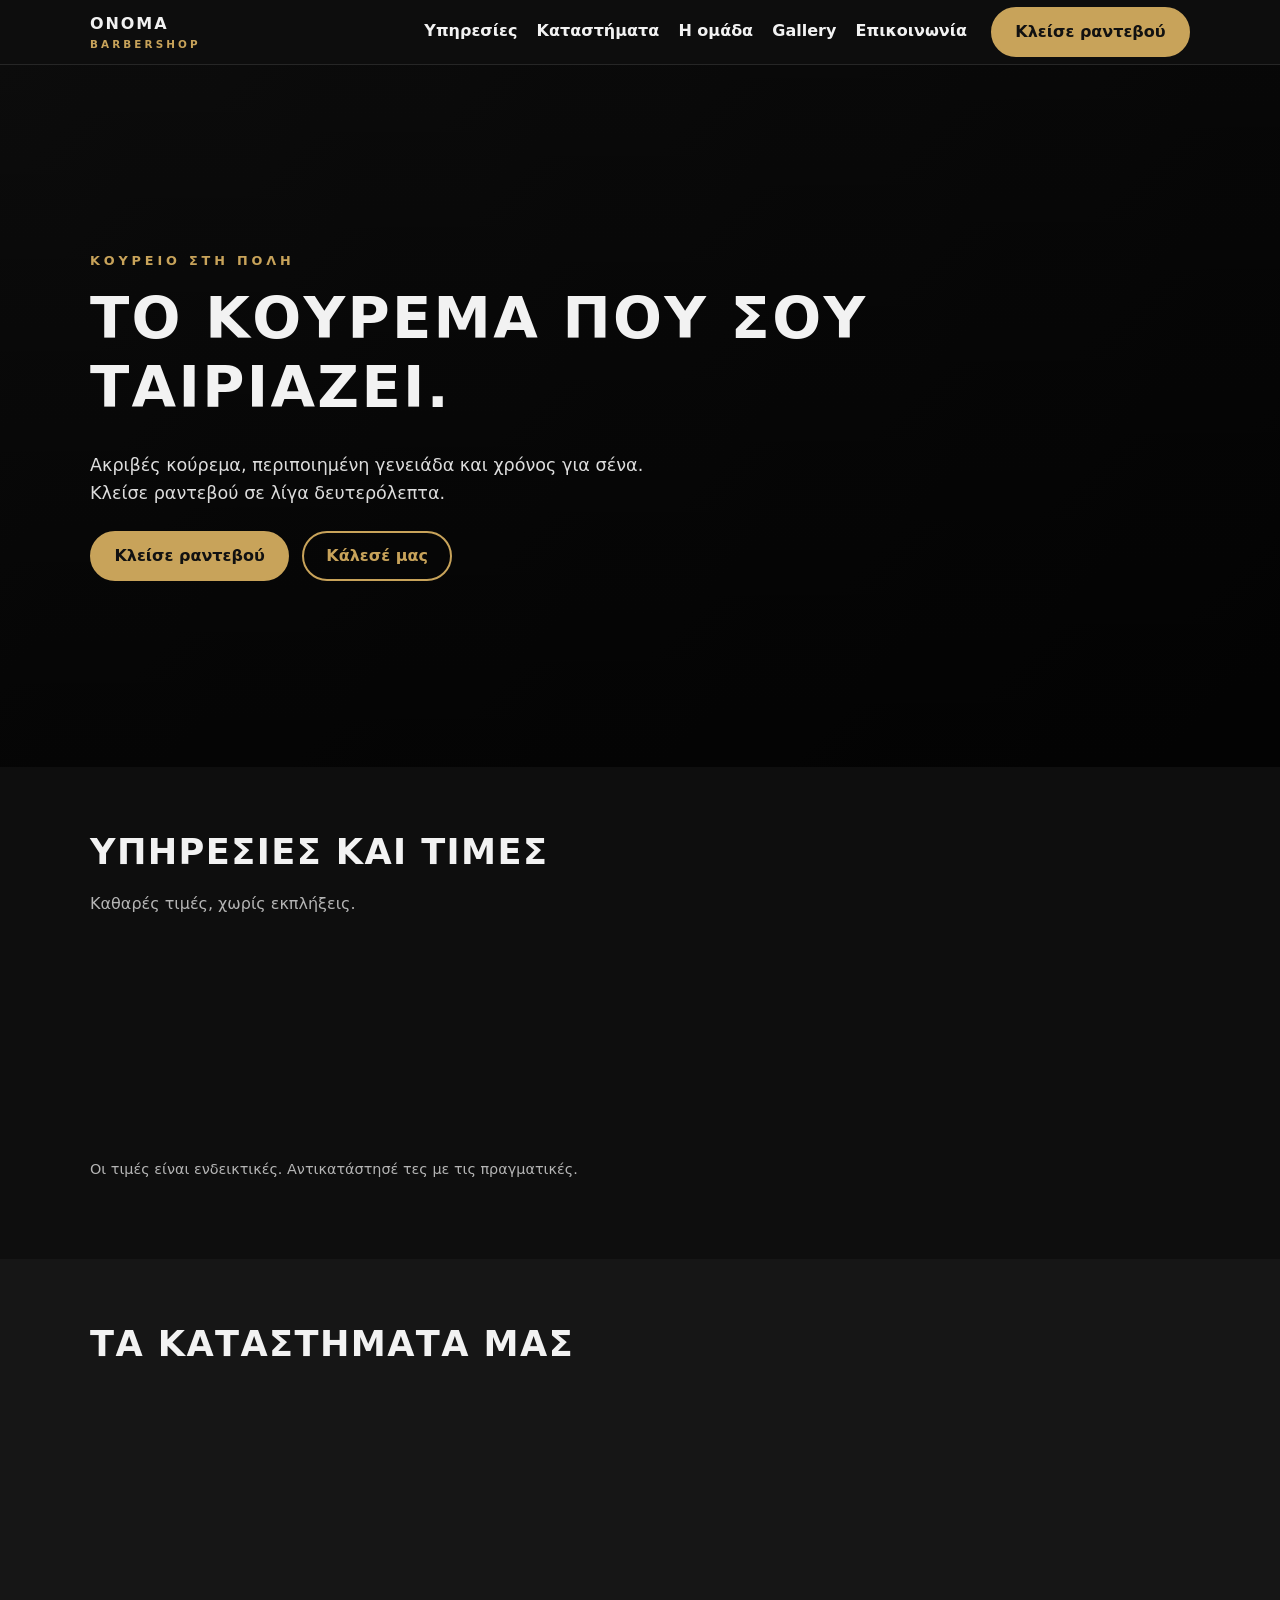
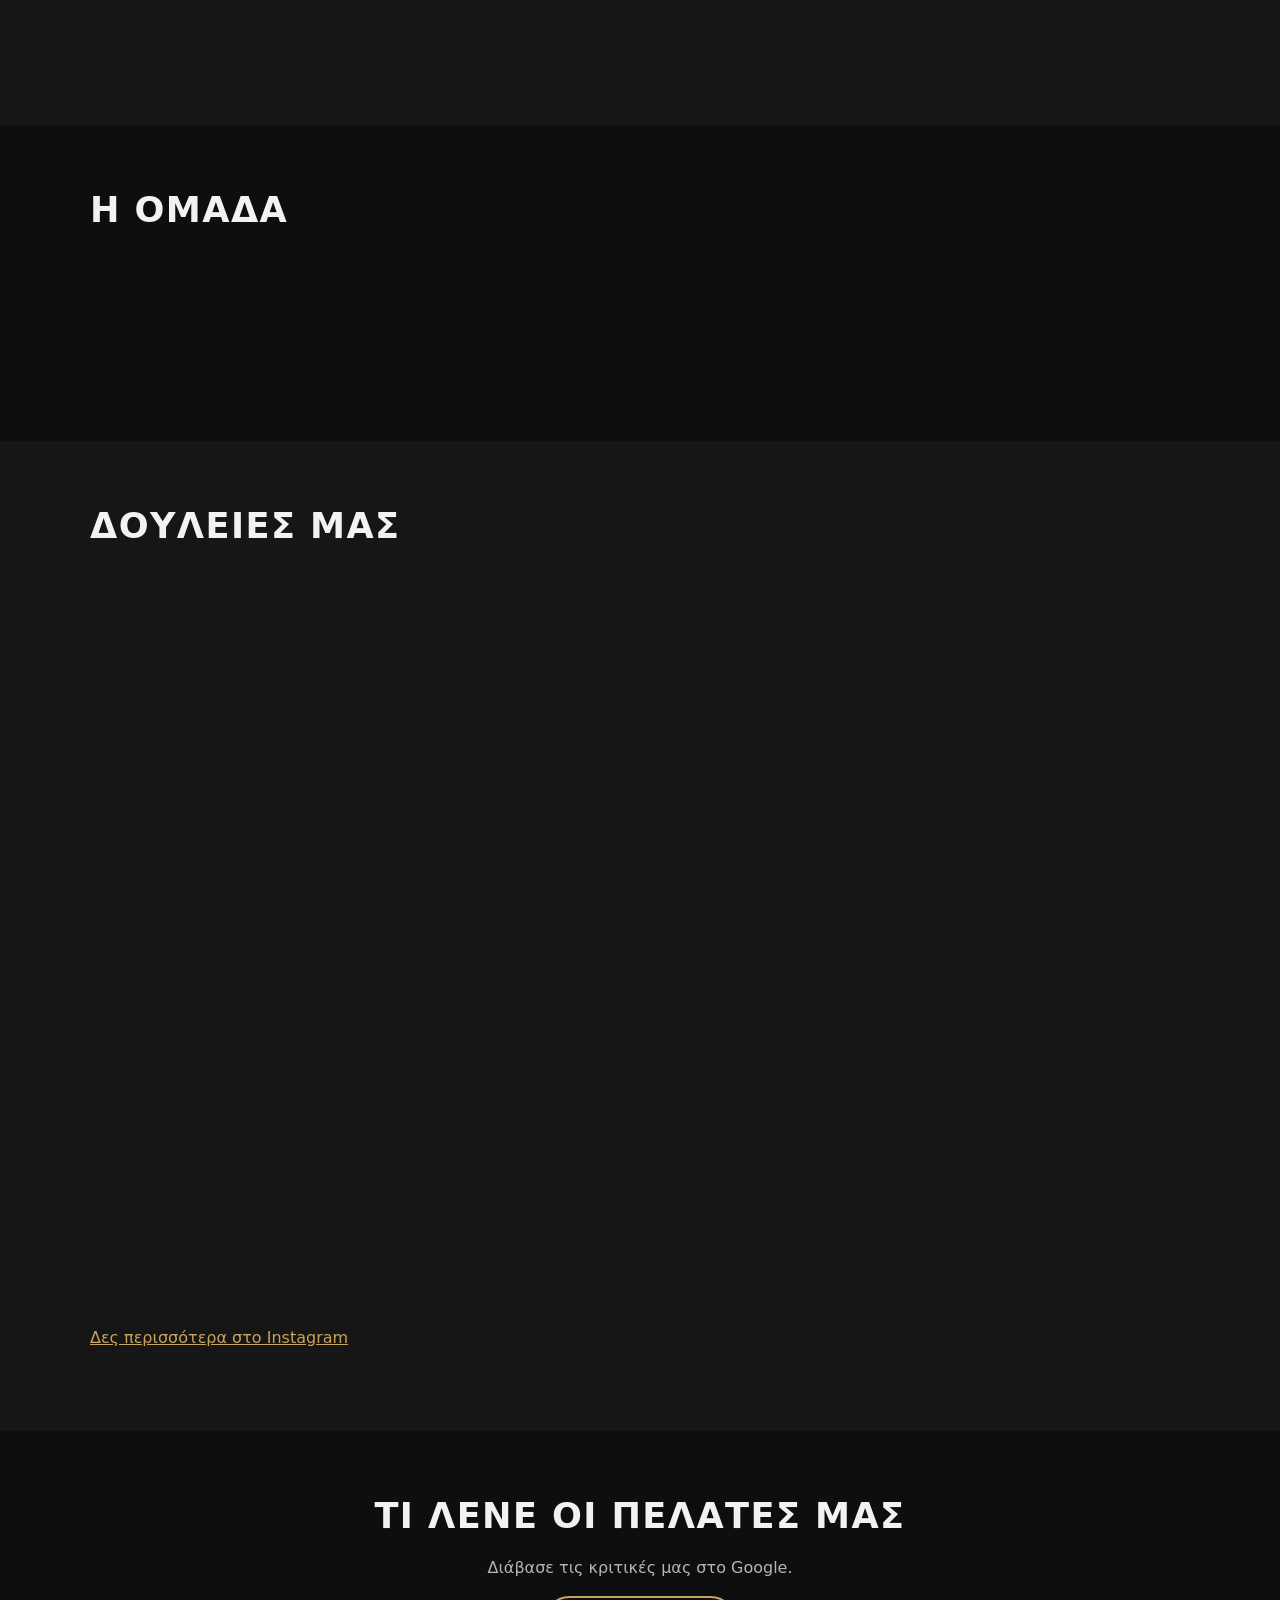
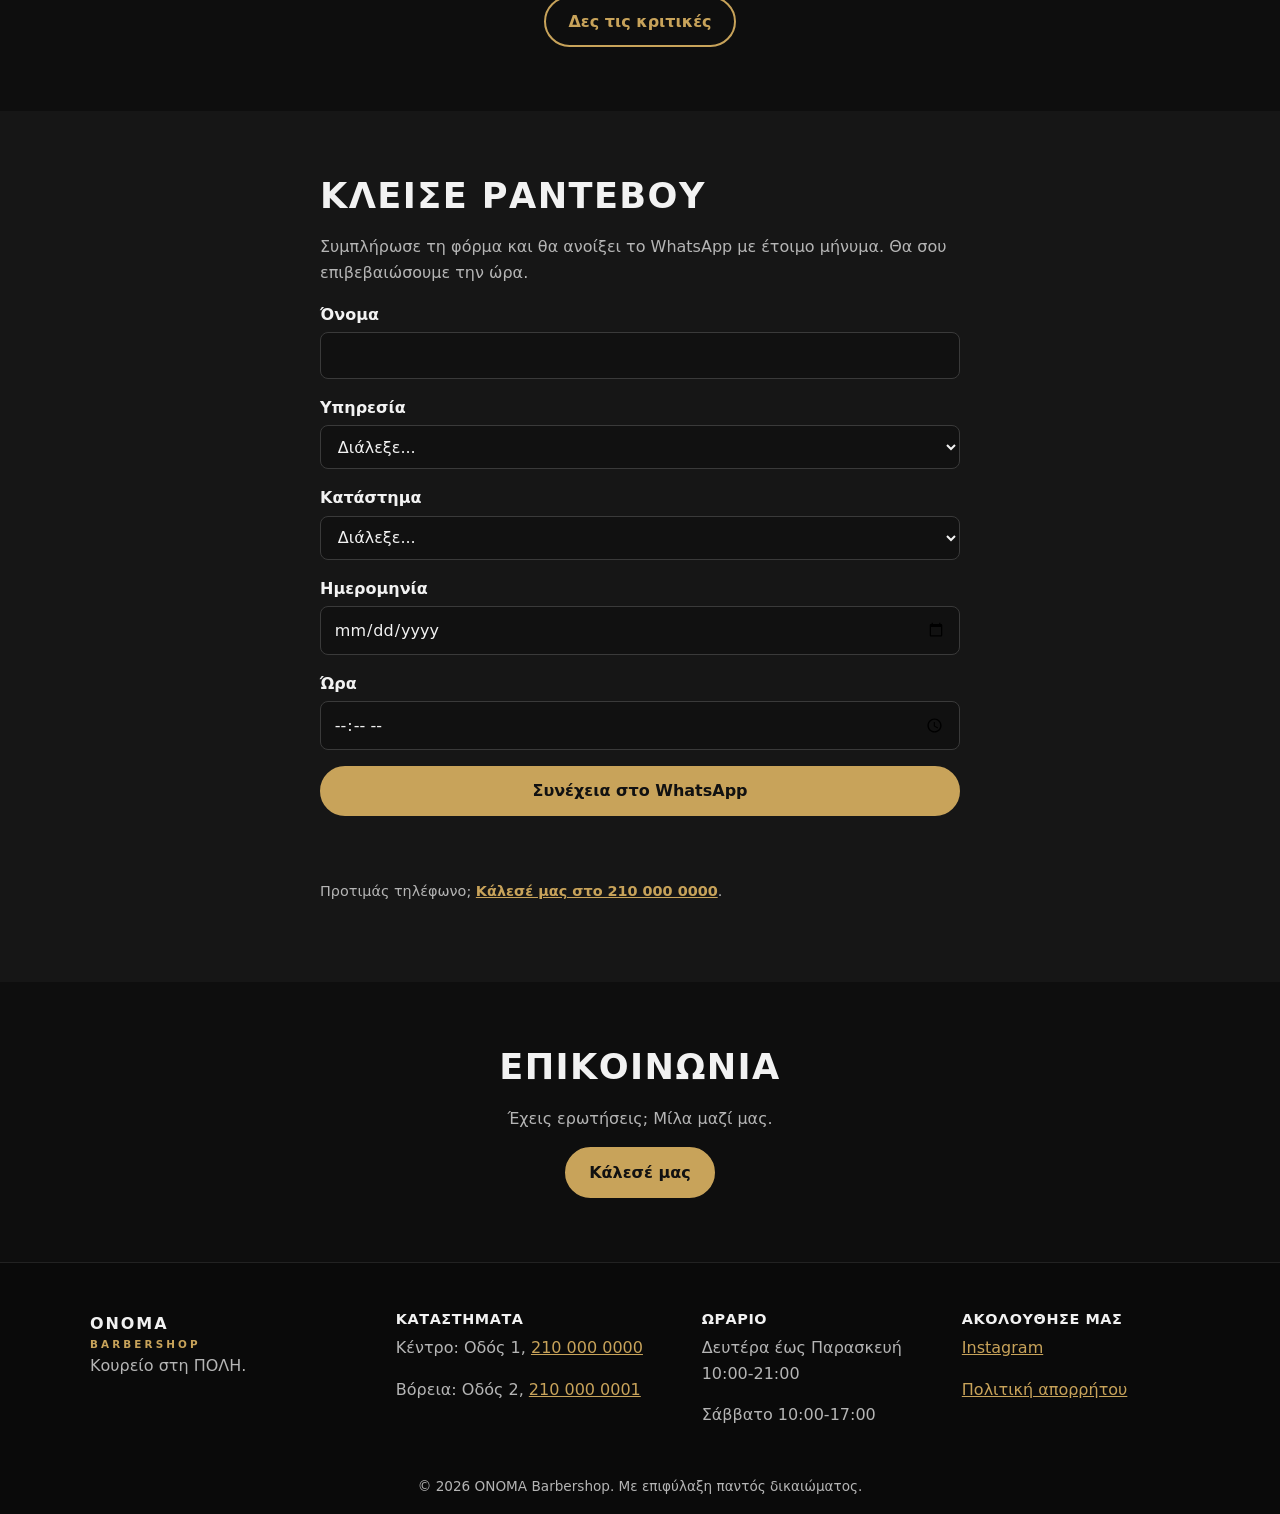
==== index.html @ 5c9c3635 "First commit" ====
<!doctype html>
<html lang="el">
<head>
  <meta charset="utf-8">
  <meta name="viewport" content="width=device-width, initial-scale=1">
  <title>ΟΝΟΜΑ Barbershop | Κουρείο στη ΠΟΛΗ</title>
  <meta name="description" content="Κουρείο στη ΠΟΛΗ: ανδρικό κούρεμα, περιποίηση γενειάδας και πακέτα. Κλείσε ραντεβού online ή τηλεφωνικά.">
  <link rel="canonical" href="https://www.example.gr/">
  <link rel="icon" type="image/svg+xml" href="favicon.svg">

  <!-- Open Graph: αλλάζεις τίτλο, περιγραφή και εικόνα (images/share.jpg, 1200x630) -->
  <meta property="og:type" content="website">
  <meta property="og:title" content="ΟΝΟΜΑ Barbershop | Κουρείο στη ΠΟΛΗ">
  <meta property="og:description" content="Ανδρικό κούρεμα, περιποίηση γενειάδας και πακέτα. Κλείσε ραντεβού.">
  <meta property="og:image" content="https://www.example.gr/images/share.jpg">
  <meta property="og:url" content="https://www.example.gr/">
  <meta name="twitter:card" content="summary_large_image">

  <!-- Content Security Policy: ο browser φορτώνει κώδικα μόνο από το ίδιο το site -->
  <meta http-equiv="Content-Security-Policy" content="default-src 'self'; img-src 'self' data:; style-src 'self'; script-src 'self'; object-src 'none'; base-uri 'self'; form-action 'self'">

  <link rel="stylesheet" href="styles.css">

  <!-- Structured data: ένα μπλοκ ανά κατάστημα. Άλλαξε τα στοιχεία ώστε να ταιριάζουν ΑΚΡΙΒΩΣ με τη σελίδα. -->
  <script type="application/ld+json">
  {
    "@context": "https://schema.org",
    "@graph": [
      {
        "@type": "HairSalon",
        "name": "ΟΝΟΜΑ Barbershop - Κέντρο",
        "url": "https://www.example.gr/",
        "image": "https://www.example.gr/images/share.jpg",
        "telephone": "+302100000000",
        "address": {
          "@type": "PostalAddress",
          "streetAddress": "Οδός 1",
          "addressLocality": "ΠΟΛΗ",
          "postalCode": "00000",
          "addressCountry": "GR"
        },
        "openingHours": ["Mo-Fr 10:00-21:00", "Sa 10:00-17:00"],
        "sameAs": ["https://www.instagram.com/ONOMA"]
      },
      {
        "@type": "HairSalon",
        "name": "ΟΝΟΜΑ Barbershop - Βόρεια",
        "url": "https://www.example.gr/",
        "image": "https://www.example.gr/images/share.jpg",
        "telephone": "+302100000001",
        "address": {
          "@type": "PostalAddress",
          "streetAddress": "Οδός 2",
          "addressLocality": "ΠΟΛΗ",
          "postalCode": "00000",
          "addressCountry": "GR"
        },
        "openingHours": ["Mo-Fr 10:00-21:00", "Sa 10:00-17:00"],
        "sameAs": ["https://www.instagram.com/ONOMA"]
      }
    ]
  }
  </script>
</head>
<body>
  <a class="skip-link" href="#main">Μετάβαση στο περιεχόμενο</a>

  <header class="site-header">
    <div class="container header-inner">
      <a class="logo" href="#top" aria-label="ΟΝΟΜΑ Barbershop, αρχική">ΟΝΟΜΑ<span>Barbershop</span></a>

      <button class="menu-toggle" type="button" aria-expanded="false" aria-controls="site-nav" aria-label="Μενού">
        <span class="menu-bars" aria-hidden="true"></span>
      </button>

      <nav id="site-nav" class="site-nav" aria-label="Κύριο μενού">
        <ul>
          <li><a href="#services">Υπηρεσίες</a></li>
          <li><a href="#locations">Καταστήματα</a></li>
          <li><a href="#crew">Η ομάδα</a></li>
          <li><a href="#gallery">Gallery</a></li>
          <li><a href="#contact">Επικοινωνία</a></li>
        </ul>
        <a class="btn btn-primary nav-cta" href="#booking">Κλείσε ραντεβού</a>
      </nav>
    </div>
  </header>

  <main id="main">
    <!-- 1. HERO -->
    <section id="top" class="hero">
      <div class="container hero-content">
        <p class="eyebrow">Κουρείο στη ΠΟΛΗ</p>
        <h1>Το κούρεμα που σου ταιριάζει.</h1>
        <p class="hero-text">Ακριβές κούρεμα, περιποιημένη γενειάδα και χρόνος για σένα. Κλείσε ραντεβού σε λίγα δευτερόλεπτα.</p>
        <div class="hero-actions">
          <a class="btn btn-primary" href="#booking">Κλείσε ραντεβού</a>
          <a class="btn btn-ghost" href="tel:+302100000000">Κάλεσέ μας</a>
        </div>
      </div>
    </section>

    <!-- 2. ΥΠΗΡΕΣΙΕΣ ΚΑΙ ΤΙΜΕΣ -->
    <section id="services" class="section">
      <div class="container">
        <h2>Υπηρεσίες και τιμές</h2>
        <p class="section-lead">Καθαρές τιμές, χωρίς εκπλήξεις.</p>
        <div class="grid grid-3">
          <article class="card reveal">
            <h3>Ανδρικό κούρεμα</h3>
            <p>Προσωπικό κούρεμα με πλύσιμο και styling.</p>
            <p class="price">12€ <span>30 λεπτά</span></p>
          </article>
          <article class="card reveal">
            <h3>Γενειάδα</h3>
            <p>Σχήμα, περίγραμμα και περιποίηση με ζεστή πετσέτα.</p>
            <p class="price">8€ <span>20 λεπτά</span></p>
          </article>
          <article class="card card-featured reveal">
            <h3>Κούρεμα και γενειάδα</h3>
            <p>Το πλήρες πακέτο σε ένα ραντεβού.</p>
            <p class="price">18€ <span>45 λεπτά</span></p>
          </article>
        </div>
        <p class="note">Οι τιμές είναι ενδεικτικές. Αντικατάστησέ τες με τις πραγματικές.</p>
      </div>
    </section>

    <!-- 3. ΚΑΤΑΣΤΗΜΑΤΑ -->
    <section id="locations" class="section section-alt">
      <div class="container">
        <h2>Τα καταστήματά μας</h2>
        <div class="grid grid-2">
          <article class="card reveal">
            <h3>Κέντρο</h3>
            <p>Οδός 1, ΠΟΛΗ, 00000</p>
            <p>Δευτέρα έως Παρασκευή 10:00-21:00<br>Σάββατο 10:00-17:00</p>
            <p><a class="link-strong" href="tel:+302100000000">210 000 0000</a></p>
            <p><a href="https://maps.google.com/?q=Οδός+1+ΠΟΛΗ" target="_blank" rel="noopener noreferrer">Άνοιγμα στον χάρτη</a></p>
          </article>
          <article class="card reveal">
            <h3>Βόρεια</h3>
            <p>Οδός 2, ΠΟΛΗ, 00000</p>
            <p>Δευτέρα έως Παρασκευή 10:00-21:00<br>Σάββατο 10:00-17:00</p>
            <p><a class="link-strong" href="tel:+302100000001">210 000 0001</a></p>
            <p><a href="https://maps.google.com/?q=Οδός+2+ΠΟΛΗ" target="_blank" rel="noopener noreferrer">Άνοιγμα στον χάρτη</a></p>
          </article>
        </div>
      </div>
    </section>

    <!-- 4. ΟΜΑΔΑ -->
    <section id="crew" class="section">
      <div class="container">
        <h2>Η ομάδα</h2>
        <div class="grid grid-3">
          <article class="card reveal"><h3>Όνομα 1</h3><p>Κούρεμα και fade.</p></article>
          <article class="card reveal"><h3>Όνομα 2</h3><p>Γενειάδα και περιποίηση.</p></article>
          <article class="card reveal"><h3>Όνομα 3</h3><p>Κλασικά κουρέματα.</p></article>
        </div>
      </div>
    </section>

    <!-- 5. GALLERY: αντικατάστησε τα κουτιά με <img src="images/work-1.jpg" alt="Περιγραφή" width="600" height="600" loading="lazy"> -->
    <section id="gallery" class="section section-alt">
      <div class="container">
        <h2>Δουλειές μας</h2>
        <div class="gallery">
          <div class="gallery-item reveal" role="img" aria-label="Φωτογραφία δουλειάς 1"></div>
          <div class="gallery-item reveal" role="img" aria-label="Φωτογραφία δουλειάς 2"></div>
          <div class="gallery-item reveal" role="img" aria-label="Φωτογραφία δουλειάς 3"></div>
          <div class="gallery-item reveal" role="img" aria-label="Φωτογραφία δουλειάς 4"></div>
          <div class="gallery-item reveal" role="img" aria-label="Φωτογραφία δουλειάς 5"></div>
          <div class="gallery-item reveal" role="img" aria-label="Φωτογραφία δουλειάς 6"></div>
        </div>
        <p class="section-lead">
          <a href="https://www.instagram.com/ONOMA" target="_blank" rel="noopener noreferrer">Δες περισσότερα στο Instagram</a>
        </p>
      </div>
    </section>

    <!-- 6. ΚΡΙΤΙΚΕΣ -->
    <section class="section">
      <div class="container center">
        <h2>Τι λένε οι πελάτες μας</h2>
        <p class="section-lead">Διάβασε τις κριτικές μας στο Google.</p>
        <a class="btn btn-ghost" href="https://g.page/ONOMA/review" target="_blank" rel="noopener noreferrer">Δες τις κριτικές</a>
      </div>
    </section>

    <!-- 7. ΚΡΑΤΗΣΗ -->
    <section id="booking" class="section section-alt">
      <div class="container narrow">
        <h2>Κλείσε ραντεβού</h2>
        <p class="section-lead">Συμπλήρωσε τη φόρμα και θα ανοίξει το WhatsApp με έτοιμο μήνυμα. Θα σου επιβεβαιώσουμε την ώρα.</p>

        <form id="booking-form" novalidate>
          <label for="name">Όνομα</label>
          <input id="name" name="name" type="text" maxlength="60" autocomplete="name" required>

          <label for="service">Υπηρεσία</label>
          <select id="service" name="service" required>
            <option value="">Διάλεξε...</option>
            <option>Ανδρικό κούρεμα</option>
            <option>Γενειάδα</option>
            <option>Κούρεμα και γενειάδα</option>
          </select>

          <label for="shop">Κατάστημα</label>
          <select id="shop" name="shop" required>
            <option value="">Διάλεξε...</option>
            <option>Κέντρο</option>
            <option>Βόρεια</option>
          </select>

          <label for="date">Ημερομηνία</label>
          <input id="date" name="date" type="date" required>

          <label for="time">Ώρα</label>
          <input id="time" name="time" type="time" required>

          <button class="btn btn-primary btn-block" type="submit">Συνέχεια στο WhatsApp</button>
          <p id="form-message" class="form-message" role="status" aria-live="polite"></p>
        </form>

        <p class="note">Προτιμάς τηλέφωνο; <a class="link-strong" href="tel:+302100000000">Κάλεσέ μας στο 210 000 0000</a>.</p>
      </div>
    </section>

    <!-- 8. ΕΠΙΚΟΙΝΩΝΙΑ -->
    <section id="contact" class="section">
      <div class="container center">
        <h2>Επικοινωνία</h2>
        <p class="section-lead">Έχεις ερωτήσεις; Μίλα μαζί μας.</p>
        <a class="btn btn-primary" href="tel:+302100000000">Κάλεσέ μας</a>
      </div>
    </section>
  </main>

  <footer class="site-footer">
    <div class="container footer-grid">
      <div>
        <p class="logo">ΟΝΟΜΑ<span>Barbershop</span></p>
        <p>Κουρείο στη ΠΟΛΗ.</p>
      </div>
      <div>
        <h3>Καταστήματα</h3>
        <p>Κέντρο: Οδός 1, <a href="tel:+302100000000">210 000 0000</a></p>
        <p>Βόρεια: Οδός 2, <a href="tel:+302100000001">210 000 0001</a></p>
      </div>
      <div>
        <h3>Ωράριο</h3>
        <p>Δευτέρα έως Παρασκευή 10:00-21:00</p>
        <p>Σάββατο 10:00-17:00</p>
      </div>
      <div>
        <h3>Ακολούθησέ μας</h3>
        <p><a href="https://www.instagram.com/ONOMA" target="_blank" rel="noopener noreferrer">Instagram</a></p>
        <p><a href="privacy.html">Πολιτική απορρήτου</a></p>
      </div>
    </div>
    <p class="copyright">© <span id="year">2025</span> ΟΝΟΜΑ Barbershop. Με επιφύλαξη παντός δικαιώματος.</p>
  </footer>

  <!-- Μπάρα κλήσης και κράτησης για κινητό -->
  <div class="mobile-cta" aria-label="Γρήγορες ενέργειες">
    <a class="btn btn-ghost" href="tel:+302100000000">Κλήση</a>
    <a class="btn btn-primary" href="#booking">Ραντεβού</a>
  </div>

  <script src="script.js" defer></script>
</body>
</html>
---- styles.css ----
/* ===== Μεταβλητές: άλλαξε εδώ χρώματα και γραμματοσειρές ===== */
:root {
  --bg: #0e0e0e;
  --bg-alt: #161616;
  --card: #1c1c1c;
  --text: #f2f2f2;
  --muted: #b5b5b5;
  --accent: #c8a35a;
  --accent-dark: #a8873f;
  --radius: 12px;
  --font: system-ui, -apple-system, "Segoe UI", Roboto, Arial, sans-serif;
}

/* ===== Βασικά ===== */
*, *::before, *::after { box-sizing: border-box; }
html { scroll-behavior: smooth; scroll-padding-top: 76px; }
body {
  margin: 0;
  background: var(--bg);
  color: var(--text);
  font-family: var(--font);
  line-height: 1.6;
  padding-bottom: 72px; /* χώρος για τη μπάρα κινητού */
}
img { max-width: 100%; height: auto; }
a { color: var(--accent); }
a:hover { color: #e3c07a; }
h1, h2, h3 { line-height: 1.2; margin: 0 0 .5em; text-transform: uppercase; letter-spacing: .04em; }
h1 { font-size: clamp(2rem, 7vw, 3.6rem); }
h2 { font-size: clamp(1.5rem, 4.5vw, 2.2rem); }
h3 { font-size: 1.1rem; }
p { margin: 0 0 1em; }

:focus-visible { outline: 3px solid var(--accent); outline-offset: 3px; }

.container { width: min(1100px, 92%); margin-inline: auto; }
.narrow { width: min(640px, 92%); margin-inline: auto; }
.center { text-align: center; }

.skip-link {
  position: absolute; left: -999px; top: 0;
  background: var(--accent); color: #000; padding: .75rem 1rem; z-index: 100;
}
.skip-link:focus { left: 0; }

/* ===== Κουμπιά (ελάχιστο ύψος 44px για αφή) ===== */
.btn {
  display: inline-flex; align-items: center; justify-content: center;
  min-height: 44px; padding: .65rem 1.4rem;
  border-radius: 999px; border: 2px solid var(--accent);
  font: inherit; font-weight: 700; text-decoration: none; cursor: pointer;
  transition: transform .2s ease, background-color .2s ease;
}
.btn:hover { transform: translateY(-2px); }
.btn-primary { background: var(--accent); color: #111; }
.btn-primary:hover { background: #e3c07a; color: #111; }
.btn-ghost { background: transparent; color: var(--accent); }
.btn-ghost:hover { background: rgba(200, 163, 90, .12); color: var(--accent); }
.btn-block { width: 100%; margin-top: 1rem; }

/* ===== Header ===== */
.site-header {
  position: sticky; top: 0; z-index: 50;
  background: rgba(14, 14, 14, .95);
  border-bottom: 1px solid #262626;
}
.header-inner { display: flex; align-items: center; justify-content: space-between; min-height: 64px; }
.logo { font-weight: 800; letter-spacing: .12em; text-decoration: none; color: var(--text); text-transform: uppercase; margin: 0; }
.logo span { display: block; font-size: .65rem; letter-spacing: .3em; color: var(--accent); }

.menu-toggle {
  width: 44px; height: 44px; background: none; border: 0; cursor: pointer;
  display: grid; place-items: center;
}
.menu-bars, .menu-bars::before, .menu-bars::after {
  display: block; width: 24px; height: 2px; background: var(--text); content: "";
  transition: transform .2s ease, opacity .2s ease;
}
.menu-bars { position: relative; }
.menu-bars::before { position: absolute; top: -7px; }
.menu-bars::after { position: absolute; top: 7px; }
.menu-toggle[aria-expanded="true"] .menu-bars { background: transparent; }
.menu-toggle[aria-expanded="true"] .menu-bars::before { transform: translateY(7px) rotate(45deg); }
.menu-toggle[aria-expanded="true"] .menu-bars::after { transform: translateY(-7px) rotate(-45deg); }

.site-nav {
  display: none;
  position: absolute; left: 0; right: 0; top: 100%;
  background: var(--bg); border-bottom: 1px solid #262626;
  padding: 1rem 4%;
}
.site-nav.open { display: block; }
.site-nav ul { list-style: none; margin: 0 0 1rem; padding: 0; }
.site-nav li a {
  display: block; padding: .8rem 0; min-height: 44px;
  color: var(--text); text-decoration: none; font-weight: 600;
}
.site-nav li a:hover { color: var(--accent); }
.nav-cta { width: 100%; }

/* ===== Hero ===== */
.hero {
  min-height: 78vh;
  display: flex; align-items: center;
  /* Βάλε τη φωτογραφία σου στο images/hero.jpg. Αν λείπει, φαίνεται μόνο η διαβάθμιση. */
  background:
    linear-gradient(rgba(0, 0, 0, .55), rgba(0, 0, 0, .75)),
    url("images/hero.jpg") center / cover no-repeat,
    linear-gradient(135deg, #1a1a1a, #0a0a0a);
}
.hero-content { padding: 4rem 0; }
.eyebrow { color: var(--accent); text-transform: uppercase; letter-spacing: .3em; font-size: .8rem; font-weight: 700; }
.hero-text { max-width: 36rem; color: #ddd; font-size: 1.1rem; }
.hero-actions { display: flex; flex-wrap: wrap; gap: .8rem; margin-top: 1.5rem; }

/* ===== Ενότητες ===== */
.section { padding: 4rem 0; }
.section-alt { background: var(--bg-alt); }
.section-lead { color: var(--muted); max-width: 40rem; }
.center .section-lead { margin-inline: auto; }
.note { color: var(--muted); font-size: .9rem; margin-top: 1.5rem; }

.grid { display: grid; gap: 1.2rem; margin-top: 1.5rem; }

.card {
  background: var(--card); border: 1px solid #2a2a2a; border-radius: var(--radius);
  padding: 1.5rem;
}
.card-featured { border-color: var(--accent); }
.price { font-size: 1.8rem; font-weight: 800; color: var(--accent); margin: 0; }
.price span { font-size: .85rem; font-weight: 400; color: var(--muted); margin-left: .4rem; }
.link-strong { font-weight: 700; }

/* ===== Gallery ===== */
.gallery { display: grid; grid-template-columns: repeat(2, 1fr); gap: .6rem; margin: 1.5rem 0; }
.gallery-item {
  aspect-ratio: 1 / 1; border-radius: var(--radius);
  background: linear-gradient(135deg, #222, #181818);
  border: 1px dashed #333;
}
.gallery-item img { width: 100%; height: 100%; object-fit: cover; border-radius: var(--radius); }

/* ===== Φόρμα ===== */
form label { display: block; margin: 1rem 0 .3rem; font-weight: 600; }
form input, form select {
  width: 100%; min-height: 44px; padding: .6rem .8rem;
  background: #111; color: var(--text); font: inherit;
  border: 1px solid #3a3a3a; border-radius: 8px;
}
.form-message { margin-top: 1rem; min-height: 1.5em; color: var(--accent); }
.form-message.error { color: #ff8a8a; }

/* ===== Footer ===== */
.site-footer { background: #0a0a0a; border-top: 1px solid #222; padding: 3rem 0 1rem; color: var(--muted); }
.footer-grid { display: grid; gap: 2rem; }
.site-footer h3 { color: var(--text); font-size: .9rem; }
.copyright { text-align: center; font-size: .85rem; margin: 2rem 0 0; }

/* ===== Μπάρα κινητού ===== */
.mobile-cta {
  position: fixed; left: 0; right: 0; bottom: 0; z-index: 60;
  display: grid; grid-template-columns: 1fr 1fr; gap: .6rem;
  padding: .6rem 4%; background: rgba(14, 14, 14, .97); border-top: 1px solid #262626;
}

/* ===== Animation εμφάνισης (μόνο transform και opacity) ===== */
.js .reveal { opacity: 0; transform: translateY(16px); transition: opacity .6s ease, transform .6s ease; }
.js .reveal.visible { opacity: 1; transform: none; }

@media (prefers-reduced-motion: reduce) {
  html { scroll-behavior: auto; }
  .btn, .menu-bars, .menu-bars::before, .menu-bars::after { transition: none; }
  .js .reveal { opacity: 1; transform: none; transition: none; }
}

/* ===== Tablet και desktop ===== */
@media (min-width: 768px) {
  body { padding-bottom: 0; }
  .mobile-cta { display: none; }
  .menu-toggle { display: none; }
  .site-nav {
    display: flex; position: static; align-items: center; gap: 1.5rem;
    background: none; border: 0; padding: 0;
  }
  .site-nav ul { display: flex; gap: 1.2rem; margin: 0; }
  .site-nav li a { padding: .5rem 0; }
  .nav-cta { width: auto; }
  .grid-2 { grid-template-columns: repeat(2, 1fr); }
  .grid-3 { grid-template-columns: repeat(3, 1fr); }
  .gallery { grid-template-columns: repeat(3, 1fr); }
  .footer-grid { grid-template-columns: 1.2fr 1.2fr 1fr 1fr; }
}
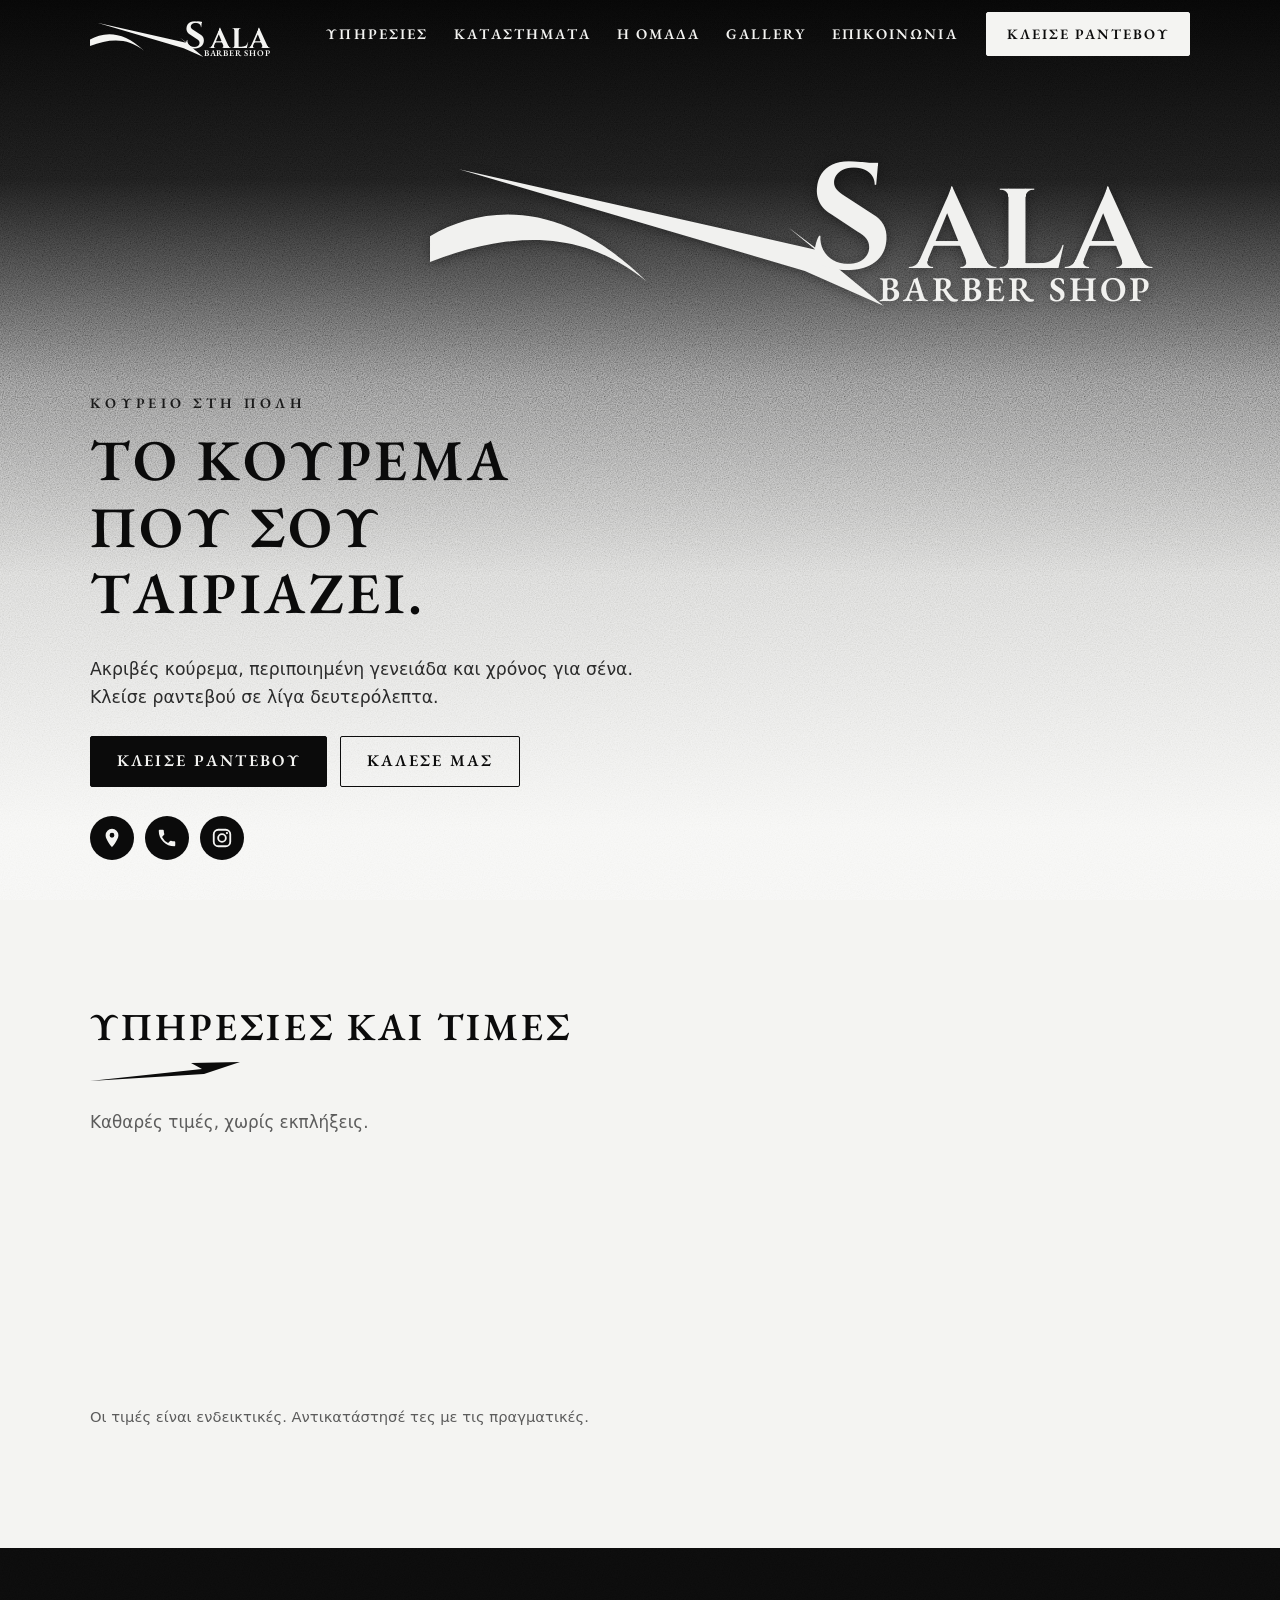
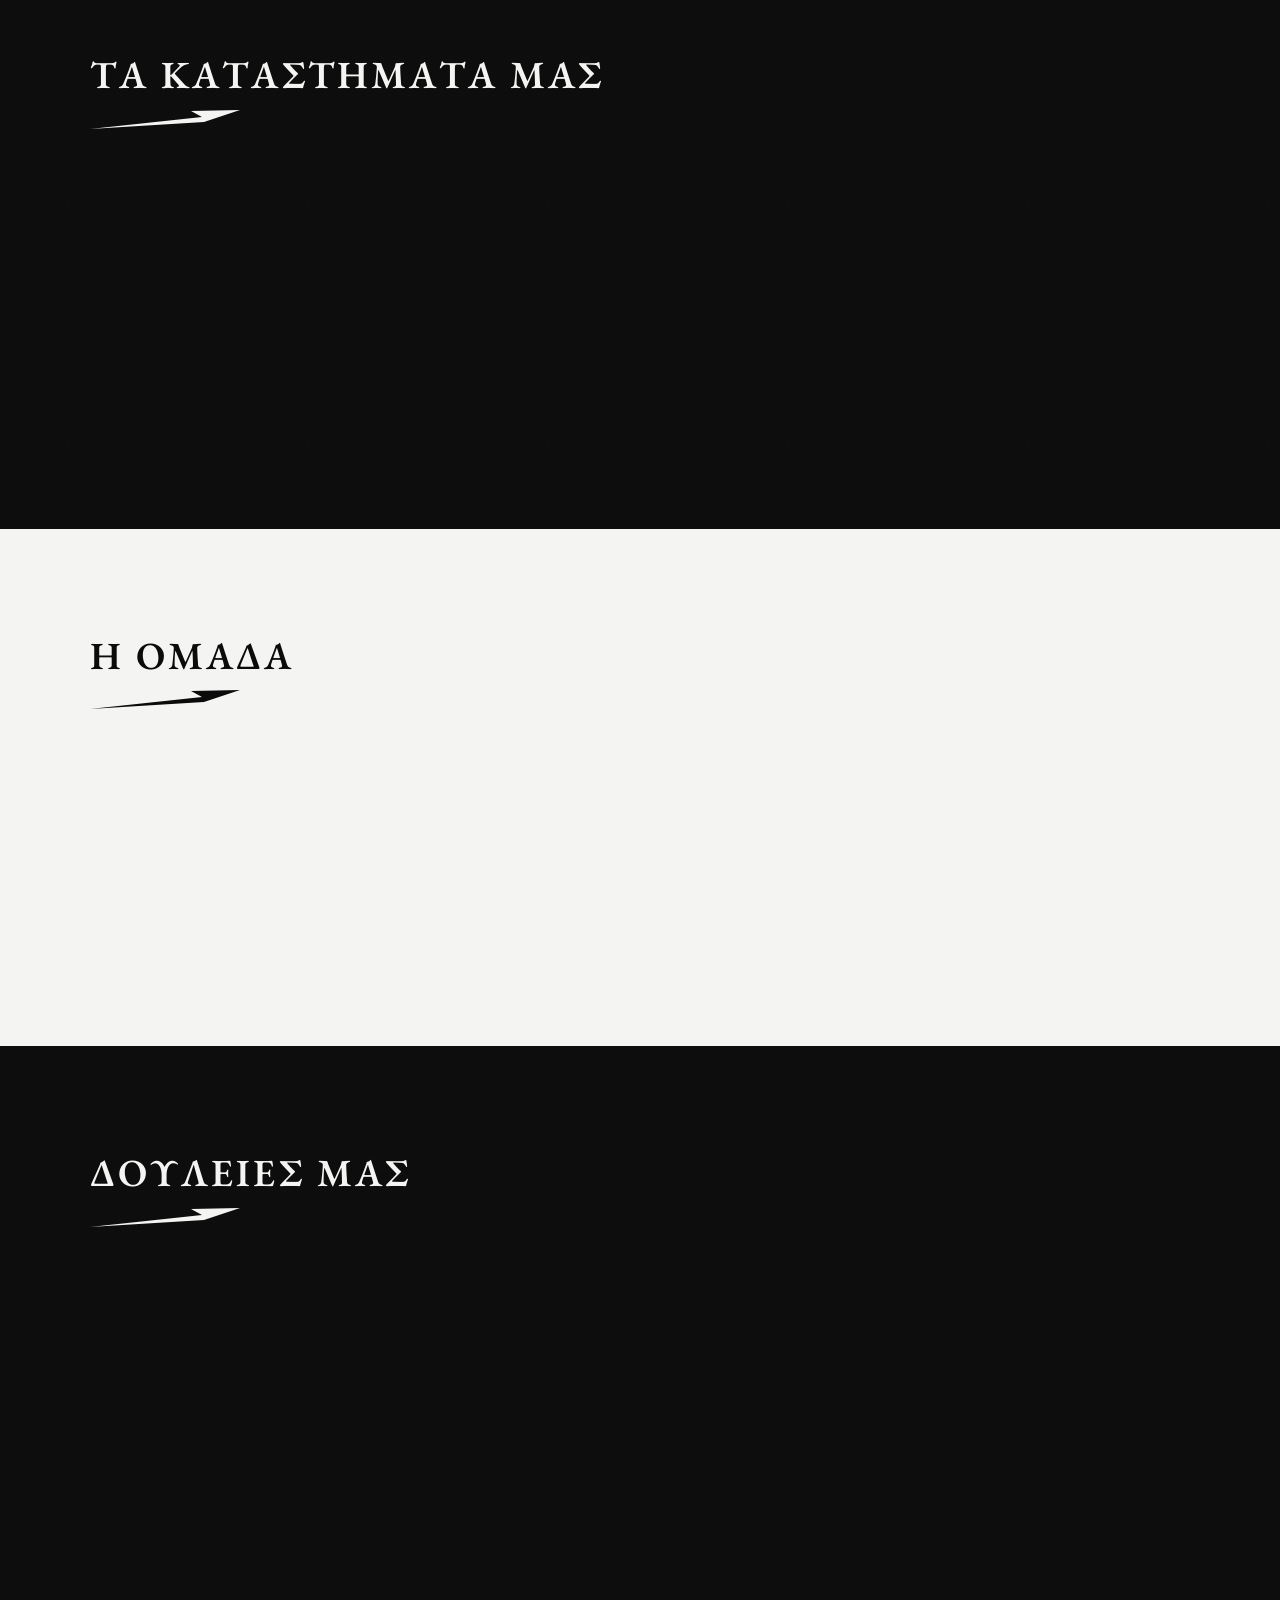
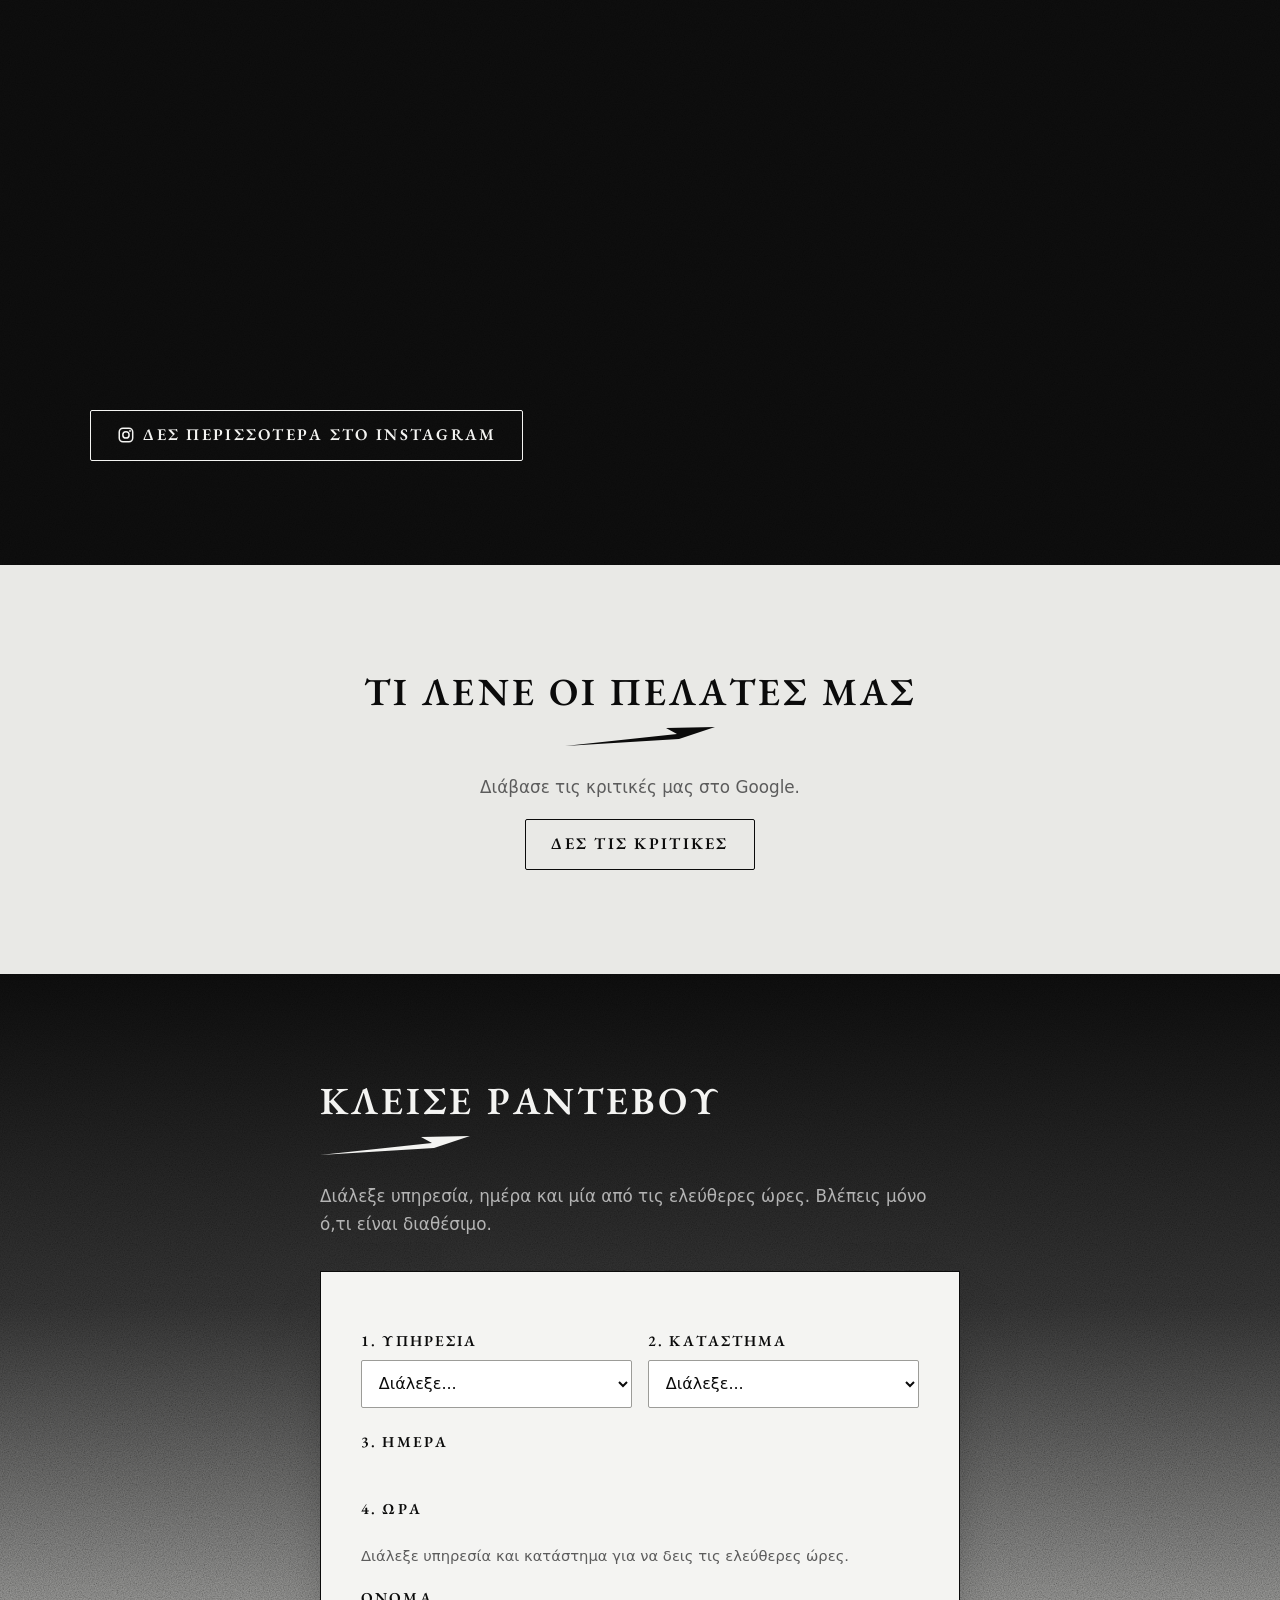
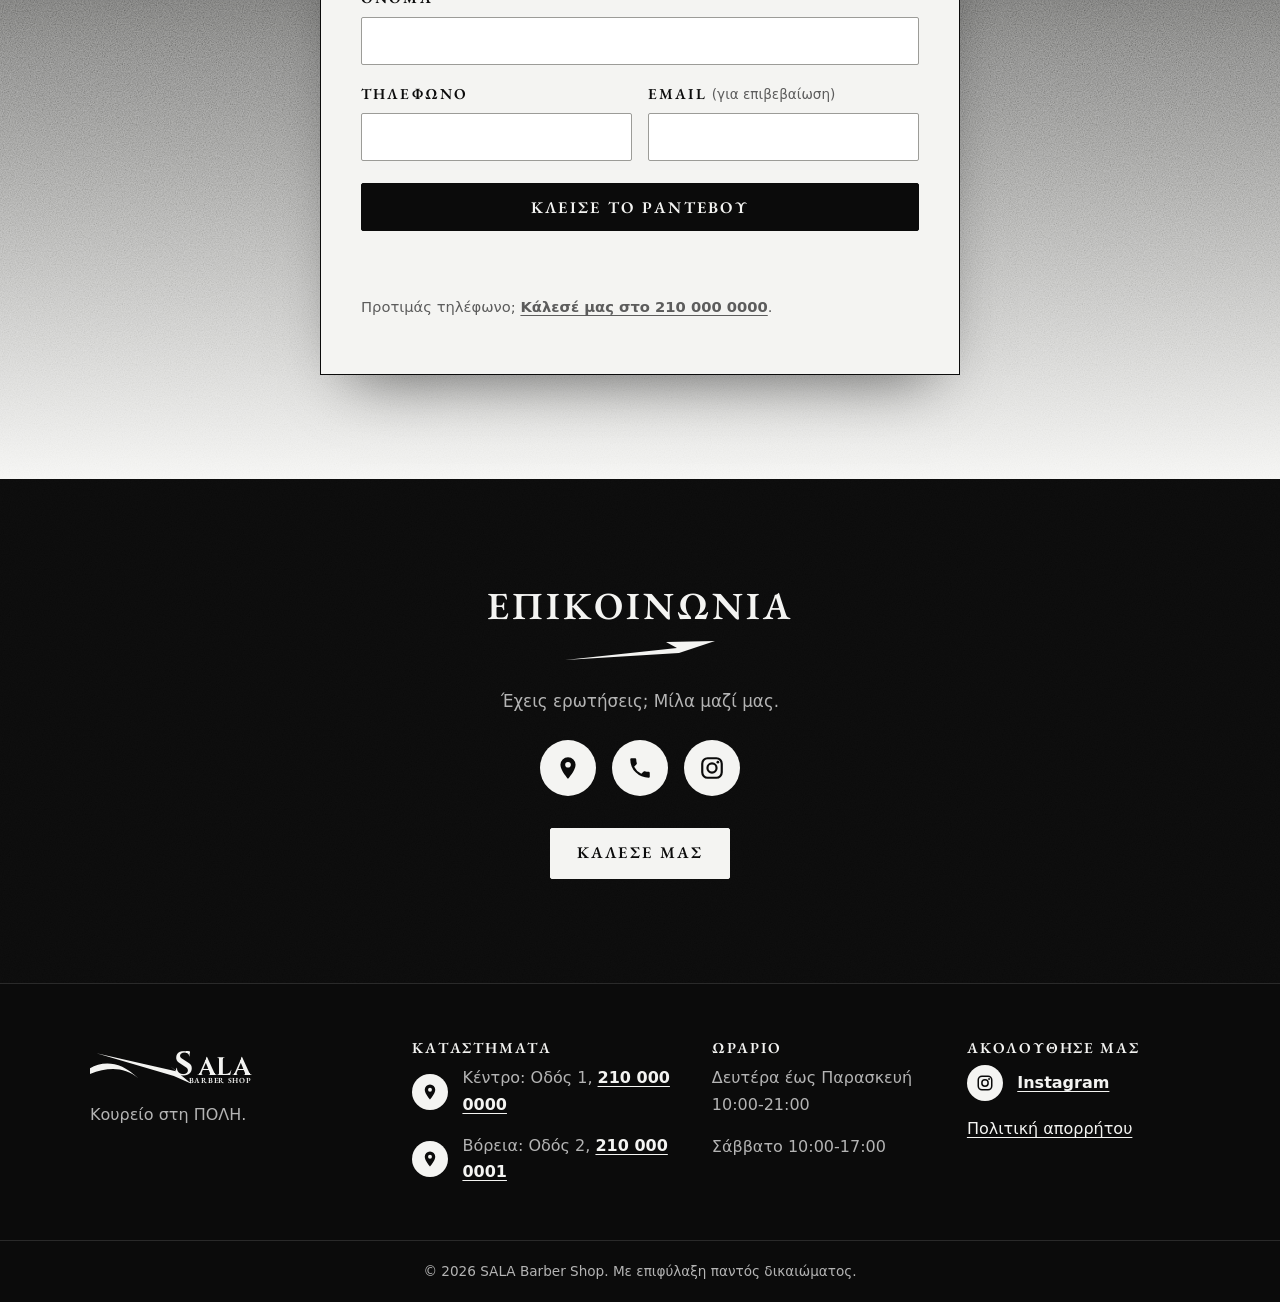
==== commit cc2887c5: "Redesign site to match SALA Barber Shop card; add slot-based booking - Monochrome black-to-white gra" ====
--- a/index.html
+++ b/index.html
@@ -2,23 +2,27 @@
 <html lang="el">
 <head>
   <meta charset="utf-8">
-  <meta name="viewport" content="width=device-width, initial-scale=1">
-  <title>ΟΝΟΜΑ Barbershop | Κουρείο στη ΠΟΛΗ</title>
-  <meta name="description" content="Κουρείο στη ΠΟΛΗ: ανδρικό κούρεμα, περιποίηση γενειάδας και πακέτα. Κλείσε ραντεβού online ή τηλεφωνικά.">
+  <meta name="viewport" content="width=device-width, initial-scale=1, viewport-fit=cover">
+  <title>SALA Barber Shop | Κουρείο στη ΠΟΛΗ</title>
+  <meta name="description" content="SALA Barber Shop, κουρείο στη ΠΟΛΗ: ανδρικό κούρεμα, περιποίηση γενειάδας και πακέτα. Κλείσε ραντεβού online ή τηλεφωνικά.">
+  <meta name="theme-color" content="#0b0b0b">
   <link rel="canonical" href="https://www.example.gr/">
   <link rel="icon" type="image/svg+xml" href="favicon.svg">
 
-  <!-- Open Graph: αλλάζεις τίτλο, περιγραφή και εικόνα (images/share.jpg, 1200x630) -->
+  <!-- Open Graph: αλλάζεις εικόνα (images/share.jpg, 1200x630) και domain -->
   <meta property="og:type" content="website">
-  <meta property="og:title" content="ΟΝΟΜΑ Barbershop | Κουρείο στη ΠΟΛΗ">
+  <meta property="og:title" content="SALA Barber Shop | Κουρείο στη ΠΟΛΗ">
   <meta property="og:description" content="Ανδρικό κούρεμα, περιποίηση γενειάδας και πακέτα. Κλείσε ραντεβού.">
   <meta property="og:image" content="https://www.example.gr/images/share.jpg">
   <meta property="og:url" content="https://www.example.gr/">
   <meta name="twitter:card" content="summary_large_image">
 
   <!-- Content Security Policy: ο browser φορτώνει κώδικα μόνο από το ίδιο το site -->
-  <meta http-equiv="Content-Security-Policy" content="default-src 'self'; img-src 'self' data:; style-src 'self'; script-src 'self'; object-src 'none'; base-uri 'self'; form-action 'self'">
-
+  <meta http-equiv="Content-Security-Policy" content="default-src 'self'; img-src 'self' data:; style-src 'self'; script-src 'self'; font-src 'self'; connect-src 'self' https://api.cal.com; object-src 'none'; base-uri 'self'; form-action 'self'">
+
+  <!-- Προφόρτωση των γραμματοσειρών του λογότυπου και των τίτλων -->
+  <link rel="preload" href="fonts/cinzel-latin-700-normal.woff2" as="font" type="font/woff2" crossorigin>
+  <link rel="preload" href="fonts/eb-garamond-greek-600-normal.woff2" as="font" type="font/woff2" crossorigin>
   <link rel="stylesheet" href="styles.css">
 
   <!-- Structured data: ένα μπλοκ ανά κατάστημα. Άλλαξε τα στοιχεία ώστε να ταιριάζουν ΑΚΡΙΒΩΣ με τη σελίδα. -->
@@ -28,7 +32,7 @@
     "@graph": [
       {
         "@type": "HairSalon",
-        "name": "ΟΝΟΜΑ Barbershop - Κέντρο",
+        "name": "SALA Barber Shop - Κέντρο",
         "url": "https://www.example.gr/",
         "image": "https://www.example.gr/images/share.jpg",
         "telephone": "+302100000000",
@@ -44,7 +48,7 @@
       },
       {
         "@type": "HairSalon",
-        "name": "ΟΝΟΜΑ Barbershop - Βόρεια",
+        "name": "SALA Barber Shop - Βόρεια",
         "url": "https://www.example.gr/",
         "image": "https://www.example.gr/images/share.jpg",
         "telephone": "+302100000001",
@@ -63,11 +67,39 @@
   </script>
 </head>
 <body>
+  <!-- Σύμβολα SVG: λογότυπο, «σπαθί» και εικονίδια. Χρησιμοποιούνται με <use href="#..."> -->
+  <svg class="sprite" aria-hidden="true" focusable="false">
+    <!-- Λογότυπο SALA: προσέγγιση της κάρτας. Αν έχεις το πρωτότυπο αρχείο λογότυπου, αντικατέστησέ το εδώ. -->
+    <symbol id="logo-sala" viewBox="0 0 1180 320">
+      <path fill="currentColor" d="M0 196C82 148 205 136 336 266 236 184 124 188 0 236Z"/>
+      <path fill="currentColor" d="M45 92 604 218 556 182 704 304 582 250Z"/>
+      <text x="586" y="246" fill="currentColor" font-family="Cinzel, Georgia, serif" font-weight="700" font-size="232">S</text>
+      <text x="748" y="246" fill="currentColor" font-family="Cinzel, Georgia, serif" font-weight="700" font-size="176" letter-spacing="4">ALA</text>
+      <text x="1122" y="296" fill="currentColor" text-anchor="end" font-family="EB Garamond, Georgia, serif" font-weight="600" font-size="54" letter-spacing="5">BARBER SHOP</text>
+    </symbol>
+    <symbol id="swoosh" viewBox="0 0 150 22">
+      <path fill="currentColor" d="M0 19 112 7 101 1 150 0 114 12Z"/>
+    </symbol>
+    <symbol id="i-pin" viewBox="0 0 24 24">
+      <path fill="currentColor" d="M12 2a7 7 0 0 0-7 7c0 5.2 7 13 7 13s7-7.8 7-13a7 7 0 0 0-7-7Zm0 9.6a2.6 2.6 0 1 1 0-5.2 2.6 2.6 0 0 1 0 5.2Z"/>
+    </symbol>
+    <symbol id="i-phone" viewBox="0 0 24 24">
+      <path fill="currentColor" d="M6.6 10.8a15.1 15.1 0 0 0 6.6 6.6l2.2-2.2a1 1 0 0 1 1-.25c1.1.37 2.3.57 3.6.57a1 1 0 0 1 1 1V20a1 1 0 0 1-1 1A17 17 0 0 1 3 4a1 1 0 0 1 1-1h3.5a1 1 0 0 1 1 1c0 1.25.2 2.45.57 3.57a1 1 0 0 1-.25 1Z"/>
+    </symbol>
+    <symbol id="i-insta" viewBox="0 0 24 24">
+      <rect x="3" y="3" width="18" height="18" rx="5" fill="none" stroke="currentColor" stroke-width="2"/>
+      <circle cx="12" cy="12" r="4.2" fill="none" stroke="currentColor" stroke-width="2"/>
+      <circle cx="17.4" cy="6.6" r="1.25" fill="currentColor"/>
+    </symbol>
+  </svg>
+
   <a class="skip-link" href="#main">Μετάβαση στο περιεχόμενο</a>
 
   <header class="site-header">
     <div class="container header-inner">
-      <a class="logo" href="#top" aria-label="ΟΝΟΜΑ Barbershop, αρχική">ΟΝΟΜΑ<span>Barbershop</span></a>
+      <a class="logo" href="#top" aria-label="SALA Barber Shop, αρχική">
+        <svg class="logo-svg" viewBox="0 0 1180 320" aria-hidden="true" focusable="false"><use href="#logo-sala"/></svg>
+      </a>
 
       <button class="menu-toggle" type="button" aria-expanded="false" aria-controls="site-nav" aria-label="Μενού">
         <span class="menu-bars" aria-hidden="true"></span>
@@ -87,8 +119,13 @@
   </header>
 
   <main id="main">
-    <!-- 1. HERO -->
-    <section id="top" class="hero">
+    <!-- 1. HERO: ίδια διάταξη με την κάρτα (λογότυπο πάνω δεξιά, μαύρο προς λευκό) -->
+    <section id="top" class="hero grain">
+      <div class="container">
+        <div class="hero-logo">
+          <svg class="logo-svg" viewBox="0 0 1180 320" role="img" aria-label="SALA Barber Shop"><use href="#logo-sala"/></svg>
+        </div>
+      </div>
       <div class="container hero-content">
         <p class="eyebrow">Κουρείο στη ΠΟΛΗ</p>
         <h1>Το κούρεμα που σου ταιριάζει.</h1>
@@ -97,13 +134,21 @@
           <a class="btn btn-primary" href="#booking">Κλείσε ραντεβού</a>
           <a class="btn btn-ghost" href="tel:+302100000000">Κάλεσέ μας</a>
         </div>
+        <div class="hero-contacts">
+          <a class="icon-badge" href="#locations" aria-label="Διευθύνσεις καταστημάτων"><svg aria-hidden="true"><use href="#i-pin"/></svg></a>
+          <a class="icon-badge" href="tel:+302100000000" aria-label="Τηλέφωνο 210 000 0000"><svg aria-hidden="true"><use href="#i-phone"/></svg></a>
+          <a class="icon-badge" href="https://www.instagram.com/ONOMA" target="_blank" rel="noopener noreferrer" aria-label="Instagram"><svg aria-hidden="true"><use href="#i-insta"/></svg></a>
+        </div>
       </div>
     </section>
 
     <!-- 2. ΥΠΗΡΕΣΙΕΣ ΚΑΙ ΤΙΜΕΣ -->
     <section id="services" class="section">
       <div class="container">
-        <h2>Υπηρεσίες και τιμές</h2>
+        <div class="section-title">
+          <h2>Υπηρεσίες και τιμές</h2>
+          <svg class="swoosh" aria-hidden="true" focusable="false"><use href="#swoosh"/></svg>
+        </div>
         <p class="section-lead">Καθαρές τιμές, χωρίς εκπλήξεις.</p>
         <div class="grid grid-3">
           <article class="card reveal">
@@ -127,23 +172,28 @@
     </section>
 
     <!-- 3. ΚΑΤΑΣΤΗΜΑΤΑ -->
-    <section id="locations" class="section section-alt">
-      <div class="container">
-        <h2>Τα καταστήματά μας</h2>
+    <section id="locations" class="section theme-dark grain">
+      <div class="container">
+        <div class="section-title">
+          <h2>Τα καταστήματά μας</h2>
+          <svg class="swoosh" aria-hidden="true" focusable="false"><use href="#swoosh"/></svg>
+        </div>
         <div class="grid grid-2">
           <article class="card reveal">
             <h3>Κέντρο</h3>
-            <p>Οδός 1, ΠΟΛΗ, 00000</p>
+            <p class="icon-line"><span class="icon-badge"><svg aria-hidden="true"><use href="#i-pin"/></svg></span>
+              <a href="https://maps.google.com/?q=Οδός+1+ΠΟΛΗ" target="_blank" rel="noopener noreferrer">Οδός 1, ΠΟΛΗ, 00000</a></p>
+            <p class="icon-line"><span class="icon-badge"><svg aria-hidden="true"><use href="#i-phone"/></svg></span>
+              <a href="tel:+302100000000">210 000 0000</a></p>
             <p>Δευτέρα έως Παρασκευή 10:00-21:00<br>Σάββατο 10:00-17:00</p>
-            <p><a class="link-strong" href="tel:+302100000000">210 000 0000</a></p>
-            <p><a href="https://maps.google.com/?q=Οδός+1+ΠΟΛΗ" target="_blank" rel="noopener noreferrer">Άνοιγμα στον χάρτη</a></p>
           </article>
           <article class="card reveal">
             <h3>Βόρεια</h3>
-            <p>Οδός 2, ΠΟΛΗ, 00000</p>
+            <p class="icon-line"><span class="icon-badge"><svg aria-hidden="true"><use href="#i-pin"/></svg></span>
+              <a href="https://maps.google.com/?q=Οδός+2+ΠΟΛΗ" target="_blank" rel="noopener noreferrer">Οδός 2, ΠΟΛΗ, 00000</a></p>
+            <p class="icon-line"><span class="icon-badge"><svg aria-hidden="true"><use href="#i-phone"/></svg></span>
+              <a href="tel:+302100000001">210 000 0001</a></p>
             <p>Δευτέρα έως Παρασκευή 10:00-21:00<br>Σάββατο 10:00-17:00</p>
-            <p><a class="link-strong" href="tel:+302100000001">210 000 0001</a></p>
-            <p><a href="https://maps.google.com/?q=Οδός+2+ΠΟΛΗ" target="_blank" rel="noopener noreferrer">Άνοιγμα στον χάρτη</a></p>
           </article>
         </div>
       </div>
@@ -152,19 +202,25 @@
     <!-- 4. ΟΜΑΔΑ -->
     <section id="crew" class="section">
       <div class="container">
-        <h2>Η ομάδα</h2>
+        <div class="section-title">
+          <h2>Η ομάδα</h2>
+          <svg class="swoosh" aria-hidden="true" focusable="false"><use href="#swoosh"/></svg>
+        </div>
         <div class="grid grid-3">
-          <article class="card reveal"><h3>Όνομα 1</h3><p>Κούρεμα και fade.</p></article>
-          <article class="card reveal"><h3>Όνομα 2</h3><p>Γενειάδα και περιποίηση.</p></article>
-          <article class="card reveal"><h3>Όνομα 3</h3><p>Κλασικά κουρέματα.</p></article>
+          <article class="card crew-card reveal"><span class="monogram" aria-hidden="true">Ο</span><h3>Όνομα 1</h3><p>Κούρεμα και fade.</p></article>
+          <article class="card crew-card reveal"><span class="monogram" aria-hidden="true">Ο</span><h3>Όνομα 2</h3><p>Γενειάδα και περιποίηση.</p></article>
+          <article class="card crew-card reveal"><span class="monogram" aria-hidden="true">Ο</span><h3>Όνομα 3</h3><p>Κλασικά κουρέματα.</p></article>
         </div>
       </div>
     </section>
 
     <!-- 5. GALLERY: αντικατάστησε τα κουτιά με <img src="images/work-1.jpg" alt="Περιγραφή" width="600" height="600" loading="lazy"> -->
-    <section id="gallery" class="section section-alt">
-      <div class="container">
-        <h2>Δουλειές μας</h2>
+    <section id="gallery" class="section theme-dark grain">
+      <div class="container">
+        <div class="section-title">
+          <h2>Δουλειές μας</h2>
+          <svg class="swoosh" aria-hidden="true" focusable="false"><use href="#swoosh"/></svg>
+        </div>
         <div class="gallery">
           <div class="gallery-item reveal" role="img" aria-label="Φωτογραφία δουλειάς 1"></div>
           <div class="gallery-item reveal" role="img" aria-label="Φωτογραφία δουλειάς 2"></div>
@@ -173,65 +229,113 @@
           <div class="gallery-item reveal" role="img" aria-label="Φωτογραφία δουλειάς 5"></div>
           <div class="gallery-item reveal" role="img" aria-label="Φωτογραφία δουλειάς 6"></div>
         </div>
-        <p class="section-lead">
-          <a href="https://www.instagram.com/ONOMA" target="_blank" rel="noopener noreferrer">Δες περισσότερα στο Instagram</a>
-        </p>
+        <a class="btn btn-ghost" href="https://www.instagram.com/ONOMA" target="_blank" rel="noopener noreferrer">
+          <svg class="icon" aria-hidden="true"><use href="#i-insta"/></svg> Δες περισσότερα στο Instagram
+        </a>
       </div>
     </section>
 
     <!-- 6. ΚΡΙΤΙΚΕΣ -->
-    <section class="section">
+    <section class="section section-alt">
       <div class="container center">
-        <h2>Τι λένε οι πελάτες μας</h2>
+        <div class="section-title center">
+          <h2>Τι λένε οι πελάτες μας</h2>
+          <svg class="swoosh" aria-hidden="true" focusable="false"><use href="#swoosh"/></svg>
+        </div>
         <p class="section-lead">Διάβασε τις κριτικές μας στο Google.</p>
         <a class="btn btn-ghost" href="https://g.page/ONOMA/review" target="_blank" rel="noopener noreferrer">Δες τις κριτικές</a>
       </div>
     </section>
 
     <!-- 7. ΚΡΑΤΗΣΗ -->
-    <section id="booking" class="section section-alt">
+    <section id="booking" class="section booking grain">
       <div class="container narrow">
-        <h2>Κλείσε ραντεβού</h2>
-        <p class="section-lead">Συμπλήρωσε τη φόρμα και θα ανοίξει το WhatsApp με έτοιμο μήνυμα. Θα σου επιβεβαιώσουμε την ώρα.</p>
-
-        <form id="booking-form" novalidate>
-          <label for="name">Όνομα</label>
-          <input id="name" name="name" type="text" maxlength="60" autocomplete="name" required>
-
-          <label for="service">Υπηρεσία</label>
-          <select id="service" name="service" required>
-            <option value="">Διάλεξε...</option>
-            <option>Ανδρικό κούρεμα</option>
-            <option>Γενειάδα</option>
-            <option>Κούρεμα και γενειάδα</option>
-          </select>
-
-          <label for="shop">Κατάστημα</label>
-          <select id="shop" name="shop" required>
-            <option value="">Διάλεξε...</option>
-            <option>Κέντρο</option>
-            <option>Βόρεια</option>
-          </select>
-
-          <label for="date">Ημερομηνία</label>
-          <input id="date" name="date" type="date" required>
-
-          <label for="time">Ώρα</label>
-          <input id="time" name="time" type="time" required>
-
-          <button class="btn btn-primary btn-block" type="submit">Συνέχεια στο WhatsApp</button>
-          <p id="form-message" class="form-message" role="status" aria-live="polite"></p>
-        </form>
-
-        <p class="note">Προτιμάς τηλέφωνο; <a class="link-strong" href="tel:+302100000000">Κάλεσέ μας στο 210 000 0000</a>.</p>
+        <div class="booking-head">
+          <div class="section-title">
+            <h2>Κλείσε ραντεβού</h2>
+            <svg class="swoosh" aria-hidden="true" focusable="false"><use href="#swoosh"/></svg>
+          </div>
+          <p class="section-lead">Διάλεξε υπηρεσία, ημέρα και μία από τις ελεύθερες ώρες. Βλέπεις μόνο ό,τι είναι διαθέσιμο.</p>
+        </div>
+
+        <div class="booking-panel">
+          <form id="booking-form" novalidate>
+            <p id="demo-note" class="demo-note" hidden>Λειτουργία δοκιμής: οι ώρες βγαίνουν από το ωράριο και η κράτηση στέλνεται με WhatsApp.</p>
+
+            <div class="form-row">
+              <div>
+                <label for="service">1. Υπηρεσία</label>
+                <select id="service" name="service" required>
+                  <option value="">Διάλεξε...</option>
+                  <option>Ανδρικό κούρεμα</option>
+                  <option>Γενειάδα</option>
+                  <option>Κούρεμα και γενειάδα</option>
+                </select>
+              </div>
+              <div>
+                <label for="shop">2. Κατάστημα</label>
+                <select id="shop" name="shop" required>
+                  <option value="">Διάλεξε...</option>
+                  <option>Κέντρο</option>
+                  <option>Βόρεια</option>
+                </select>
+              </div>
+            </div>
+
+            <fieldset class="slot-group">
+              <legend>3. Ημέρα</legend>
+              <div id="day-list" class="day-strip"></div>
+            </fieldset>
+
+            <fieldset class="slot-group">
+              <legend>4. Ώρα</legend>
+              <div id="hour-list" class="hour-grid"></div>
+              <p id="slot-status" class="slot-status" role="status" aria-live="polite">Διάλεξε υπηρεσία και κατάστημα για να δεις τις ελεύθερες ώρες.</p>
+            </fieldset>
+
+            <label for="name">Όνομα</label>
+            <input id="name" name="name" type="text" maxlength="60" autocomplete="name" required>
+
+            <div class="form-row">
+              <div>
+                <label for="phone">Τηλέφωνο</label>
+                <input id="phone" name="phone" type="tel" inputmode="tel" maxlength="20" autocomplete="tel" required>
+              </div>
+              <div>
+                <label for="email">Email <span class="label-hint">(για επιβεβαίωση)</span></label>
+                <input id="email" name="email" type="email" inputmode="email" maxlength="100" autocomplete="email">
+              </div>
+            </div>
+
+            <button id="booking-submit" class="btn btn-primary btn-block" type="submit">Κλείσε το ραντεβού</button>
+            <p id="form-message" class="form-message" role="alert" aria-live="assertive"></p>
+          </form>
+
+          <div id="booking-done" class="booking-done" tabindex="-1" hidden>
+            <svg class="swoosh" aria-hidden="true" focusable="false"><use href="#swoosh"/></svg>
+            <h3>Το ραντεβού σου καταχωρήθηκε</h3>
+            <p id="done-text"></p>
+            <button id="booking-again" class="btn btn-ghost" type="button">Νέο ραντεβού</button>
+          </div>
+
+          <p class="note">Προτιμάς τηλέφωνο; <a class="link-strong" href="tel:+302100000000">Κάλεσέ μας στο 210 000 0000</a>.</p>
+        </div>
       </div>
     </section>
 
     <!-- 8. ΕΠΙΚΟΙΝΩΝΙΑ -->
-    <section id="contact" class="section">
+    <section id="contact" class="section theme-dark grain">
       <div class="container center">
-        <h2>Επικοινωνία</h2>
+        <div class="section-title center">
+          <h2>Επικοινωνία</h2>
+          <svg class="swoosh" aria-hidden="true" focusable="false"><use href="#swoosh"/></svg>
+        </div>
         <p class="section-lead">Έχεις ερωτήσεις; Μίλα μαζί μας.</p>
+        <div class="contact-icons">
+          <a class="icon-badge" href="#locations" aria-label="Διευθύνσεις καταστημάτων"><svg aria-hidden="true"><use href="#i-pin"/></svg></a>
+          <a class="icon-badge" href="tel:+302100000000" aria-label="Τηλέφωνο 210 000 0000"><svg aria-hidden="true"><use href="#i-phone"/></svg></a>
+          <a class="icon-badge" href="https://www.instagram.com/ONOMA" target="_blank" rel="noopener noreferrer" aria-label="Instagram"><svg aria-hidden="true"><use href="#i-insta"/></svg></a>
+        </div>
         <a class="btn btn-primary" href="tel:+302100000000">Κάλεσέ μας</a>
       </div>
     </section>
@@ -240,13 +344,15 @@
   <footer class="site-footer">
     <div class="container footer-grid">
       <div>
-        <p class="logo">ΟΝΟΜΑ<span>Barbershop</span></p>
+        <div class="footer-logo">
+          <svg class="logo-svg" viewBox="0 0 1180 320" role="img" aria-label="SALA Barber Shop"><use href="#logo-sala"/></svg>
+        </div>
         <p>Κουρείο στη ΠΟΛΗ.</p>
       </div>
       <div>
         <h3>Καταστήματα</h3>
-        <p>Κέντρο: Οδός 1, <a href="tel:+302100000000">210 000 0000</a></p>
-        <p>Βόρεια: Οδός 2, <a href="tel:+302100000001">210 000 0001</a></p>
+        <p class="icon-line"><span class="icon-badge"><svg aria-hidden="true"><use href="#i-pin"/></svg></span><span>Κέντρο: Οδός 1, <a href="tel:+302100000000">210 000 0000</a></span></p>
+        <p class="icon-line"><span class="icon-badge"><svg aria-hidden="true"><use href="#i-pin"/></svg></span><span>Βόρεια: Οδός 2, <a href="tel:+302100000001">210 000 0001</a></span></p>
       </div>
       <div>
         <h3>Ωράριο</h3>
@@ -255,16 +361,16 @@
       </div>
       <div>
         <h3>Ακολούθησέ μας</h3>
-        <p><a href="https://www.instagram.com/ONOMA" target="_blank" rel="noopener noreferrer">Instagram</a></p>
+        <p class="icon-line"><span class="icon-badge"><svg aria-hidden="true"><use href="#i-insta"/></svg></span><a href="https://www.instagram.com/ONOMA" target="_blank" rel="noopener noreferrer">Instagram</a></p>
         <p><a href="privacy.html">Πολιτική απορρήτου</a></p>
       </div>
     </div>
-    <p class="copyright">© <span id="year">2025</span> ΟΝΟΜΑ Barbershop. Με επιφύλαξη παντός δικαιώματος.</p>
+    <p class="copyright">© <span id="year">2026</span> SALA Barber Shop. Με επιφύλαξη παντός δικαιώματος.</p>
   </footer>
 
   <!-- Μπάρα κλήσης και κράτησης για κινητό -->
   <div class="mobile-cta" aria-label="Γρήγορες ενέργειες">
-    <a class="btn btn-ghost" href="tel:+302100000000">Κλήση</a>
+    <a class="btn btn-ghost" href="tel:+302100000000"><svg class="icon" aria-hidden="true"><use href="#i-phone"/></svg> Κλήση</a>
     <a class="btn btn-primary" href="#booking">Ραντεβού</a>
   </div>
 
--- a/styles.css
+++ b/styles.css
@@ -1,167 +1,336 @@
-/* ===== Μεταβλητές: άλλαξε εδώ χρώματα και γραμματοσειρές ===== */
+/* ===== Γραμματοσειρές (αποθηκευμένες τοπικά στον φάκελο fonts/, άδεια OFL) ===== */
+@font-face {
+  font-family: "Cinzel"; font-weight: 600; font-style: normal; font-display: swap;
+  src: url("fonts/cinzel-latin-600-normal.woff2") format("woff2");
+}
+@font-face {
+  font-family: "Cinzel"; font-weight: 700; font-style: normal; font-display: swap;
+  src: url("fonts/cinzel-latin-700-normal.woff2") format("woff2");
+}
+@font-face {
+  font-family: "EB Garamond"; font-weight: 500; font-style: normal; font-display: swap;
+  src: url("fonts/eb-garamond-latin-500-normal.woff2") format("woff2");
+  unicode-range: U+0000-00FF, U+0131, U+0152-0153, U+02BB-02BC, U+02C6, U+02DA, U+02DC, U+2000-206F, U+20AC, U+2122, U+2191, U+2193, U+2212, U+2215, U+FEFF, U+FFFD;
+}
+@font-face {
+  font-family: "EB Garamond"; font-weight: 500; font-style: normal; font-display: swap;
+  src: url("fonts/eb-garamond-greek-500-normal.woff2") format("woff2");
+  unicode-range: U+0370-0377, U+037A-037F, U+0384-038A, U+038C, U+038E-03A1, U+03A3-03FF;
+}
+@font-face {
+  font-family: "EB Garamond"; font-weight: 600; font-style: normal; font-display: swap;
+  src: url("fonts/eb-garamond-latin-600-normal.woff2") format("woff2");
+  unicode-range: U+0000-00FF, U+0131, U+0152-0153, U+02BB-02BC, U+02C6, U+02DA, U+02DC, U+2000-206F, U+20AC, U+2122, U+2191, U+2193, U+2212, U+2215, U+FEFF, U+FFFD;
+}
+@font-face {
+  font-family: "EB Garamond"; font-weight: 600; font-style: normal; font-display: swap;
+  src: url("fonts/eb-garamond-greek-600-normal.woff2") format("woff2");
+  unicode-range: U+0370-0377, U+037A-037F, U+0384-038A, U+038C, U+038E-03A1, U+03A3-03FF;
+}
+
+/* ===== Μεταβλητές: ασπρόμαυρη παλέτα της κάρτας ===== */
 :root {
-  --bg: #0e0e0e;
-  --bg-alt: #161616;
-  --card: #1c1c1c;
-  --text: #f2f2f2;
-  --muted: #b5b5b5;
-  --accent: #c8a35a;
-  --accent-dark: #a8873f;
-  --radius: 12px;
+  --ink: #0b0b0b;
+  --ink-2: #161616;
+  --paper: #f4f4f2;
+  --paper-2: #e9e9e6;
+  --grey: #8a8a8a;
+  --grey-dark: #5c5c5c;   /* κείμενο δεύτερης σημασίας σε ανοιχτό φόντο (AA) */
+  --grey-light: #b4b4b4;  /* κείμενο δεύτερης σημασίας σε σκούρο φόντο (AA) */
+  --line-dark: #2a2a2a;
+  --line-light: #cfcfcb;
+  --radius: 2px;
   --font: system-ui, -apple-system, "Segoe UI", Roboto, Arial, sans-serif;
+  --font-display: "Cinzel", "EB Garamond", Georgia, "Times New Roman", serif;
+  --font-serif: "EB Garamond", Georgia, "Times New Roman", serif;
+  /* Θόρυβος (grain) όπως στην κάρτα: SVG feTurbulence ως data URI */
+  --grain: url("data:image/svg+xml,%3Csvg xmlns='http://www.w3.org/2000/svg' width='240' height='240'%3E%3Cfilter id='n'%3E%3CfeTurbulence type='fractalNoise' baseFrequency='.85' numOctaves='3' stitchTiles='stitch'/%3E%3CfeColorMatrix values='1 0 0 0 0 1 0 0 0 0 1 0 0 0 0 0 0 0 0 1'/%3E%3C/filter%3E%3Crect width='100%25' height='100%25' filter='url(%23n)'/%3E%3C/svg%3E");
+
+  /* Χρώματα ενότητας (αλλάζουν σε σκούρες ενότητες) */
+  --fg: var(--ink);
+  --fg-muted: var(--grey-dark);
+  --bg: var(--paper);
+  --line: var(--line-light);
+}
+
+/* Σκούρες ενότητες: αντιστροφή χρωμάτων */
+.theme-dark {
+  --fg: var(--paper);
+  --fg-muted: var(--grey-light);
+  --bg: var(--ink);
+  --line: var(--line-dark);
 }
 
 /* ===== Βασικά ===== */
 *, *::before, *::after { box-sizing: border-box; }
-html { scroll-behavior: smooth; scroll-padding-top: 76px; }
+html { scroll-behavior: smooth; scroll-padding-top: 68px; }
 body {
   margin: 0;
-  background: var(--bg);
-  color: var(--text);
+  background: var(--ink);
+  color: var(--fg);
   font-family: var(--font);
-  line-height: 1.6;
-  padding-bottom: 72px; /* χώρος για τη μπάρα κινητού */
-}
-img { max-width: 100%; height: auto; }
-a { color: var(--accent); }
-a:hover { color: #e3c07a; }
-h1, h2, h3 { line-height: 1.2; margin: 0 0 .5em; text-transform: uppercase; letter-spacing: .04em; }
-h1 { font-size: clamp(2rem, 7vw, 3.6rem); }
-h2 { font-size: clamp(1.5rem, 4.5vw, 2.2rem); }
-h3 { font-size: 1.1rem; }
+  font-size: 1rem;
+  line-height: 1.65;
+  padding-bottom: calc(76px + env(safe-area-inset-bottom)); /* χώρος για τη μπάρα κινητού */
+  -webkit-font-smoothing: antialiased;
+}
+img { max-width: 100%; height: auto; display: block; }
+a { color: inherit; text-underline-offset: 3px; text-decoration-thickness: 1px; }
+a:hover { text-decoration-thickness: 2px; }
+h1, h2, h3 {
+  font-family: var(--font-serif); font-weight: 600;
+  line-height: 1.15; margin: 0 0 .5em;
+  text-transform: uppercase; letter-spacing: .08em;
+}
+h1 { font-size: clamp(2rem, 6.5vw, 3.6rem); letter-spacing: .06em; }
+h2 { font-size: clamp(1.6rem, 4.6vw, 2.4rem); }
+h3 { font-size: 1.15rem; letter-spacing: .12em; }
 p { margin: 0 0 1em; }
 
-:focus-visible { outline: 3px solid var(--accent); outline-offset: 3px; }
-
-.container { width: min(1100px, 92%); margin-inline: auto; }
-.narrow { width: min(640px, 92%); margin-inline: auto; }
+:focus-visible { outline: 2px solid currentColor; outline-offset: 4px; }
+
+.container { width: min(100% - 2rem, 1100px); margin-inline: auto; }
+.narrow { width: min(100% - 2rem, 640px); margin-inline: auto; }
 .center { text-align: center; }
+
+.sprite { position: absolute; width: 0; height: 0; overflow: hidden; }
 
 .skip-link {
   position: absolute; left: -999px; top: 0;
-  background: var(--accent); color: #000; padding: .75rem 1rem; z-index: 100;
+  background: var(--paper); color: var(--ink); padding: .75rem 1rem; z-index: 100;
 }
 .skip-link:focus { left: 0; }
+
+/* ===== Grain: λεπτός θόρυβος πάνω από φόντο ===== */
+.grain { position: relative; isolation: isolate; }
+.grain::before {
+  content: ""; position: absolute; inset: 0; z-index: -1; pointer-events: none;
+  background-image: var(--grain); background-size: 240px;
+  mix-blend-mode: overlay; opacity: .35;
+}
+
+/* ===== Λογότυπο (inline SVG, χρώμα = currentColor) ===== */
+.logo-svg { display: block; width: 100%; height: auto; color: inherit; overflow: visible; }
+.logo-svg .wordmark { font-family: "Cinzel", Georgia, serif; font-weight: 700; }
+.logo-svg .tagline { font-family: "EB Garamond", Georgia, serif; font-weight: 600; letter-spacing: 6px; }
 
 /* ===== Κουμπιά (ελάχιστο ύψος 44px για αφή) ===== */
 .btn {
-  display: inline-flex; align-items: center; justify-content: center;
-  min-height: 44px; padding: .65rem 1.4rem;
-  border-radius: 999px; border: 2px solid var(--accent);
-  font: inherit; font-weight: 700; text-decoration: none; cursor: pointer;
-  transition: transform .2s ease, background-color .2s ease;
-}
-.btn:hover { transform: translateY(-2px); }
-.btn-primary { background: var(--accent); color: #111; }
-.btn-primary:hover { background: #e3c07a; color: #111; }
-.btn-ghost { background: transparent; color: var(--accent); }
-.btn-ghost:hover { background: rgba(200, 163, 90, .12); color: var(--accent); }
-.btn-block { width: 100%; margin-top: 1rem; }
+  display: inline-flex; align-items: center; justify-content: center; gap: .55rem;
+  min-height: 48px; padding: .7rem 1.6rem;
+  border-radius: var(--radius); border: 1px solid var(--fg);
+  font-family: var(--font-serif); font-size: 1.02rem; font-weight: 600;
+  text-transform: uppercase; letter-spacing: .14em;
+  text-decoration: none; cursor: pointer;
+  transition: background-color .2s ease, color .2s ease, transform .2s ease;
+}
+.btn:hover { text-decoration: none; }
+.btn:active { transform: translateY(1px); }
+.btn-primary { background: var(--fg); color: var(--bg); }
+.btn-primary:hover { background: transparent; color: var(--fg); }
+.btn-ghost { background: transparent; color: var(--fg); }
+.btn-ghost:hover { background: var(--fg); color: var(--bg); }
+.btn-block { width: 100%; margin-top: 1.4rem; }
+.btn .icon { width: 1.1em; height: 1.1em; flex: none; }
+
+/* ===== Εικονίδια σε μαύρο κύκλο, όπως στην κάρτα ===== */
+.icon-badge {
+  display: inline-grid; place-items: center; flex: none;
+  width: 44px; height: 44px; border-radius: 50%;
+  background: var(--fg); color: var(--bg);
+}
+.icon-badge svg { width: 22px; height: 22px; }
+.icon-line { display: flex; align-items: center; gap: .9rem; margin: 0 0 .9rem; }
+.icon-line a { font-weight: 600; }
 
 /* ===== Header ===== */
 .site-header {
-  position: sticky; top: 0; z-index: 50;
-  background: rgba(14, 14, 14, .95);
-  border-bottom: 1px solid #262626;
-}
-.header-inner { display: flex; align-items: center; justify-content: space-between; min-height: 64px; }
-.logo { font-weight: 800; letter-spacing: .12em; text-decoration: none; color: var(--text); text-transform: uppercase; margin: 0; }
-.logo span { display: block; font-size: .65rem; letter-spacing: .3em; color: var(--accent); }
+  position: fixed; top: 0; left: 0; right: 0; z-index: 50;
+  color: var(--paper);
+  background: transparent;
+  border-bottom: 1px solid transparent;
+  transition: background-color .3s ease, border-color .3s ease;
+}
+.site-header.scrolled, .site-header.menu-open {
+  background: rgba(11, 11, 11, .96);
+  border-bottom-color: var(--line-dark);
+}
+.header-inner { display: flex; align-items: center; justify-content: space-between; min-height: 68px; }
+.logo { display: block; width: 158px; color: var(--paper); text-decoration: none; margin: 0; }
 
 .menu-toggle {
-  width: 44px; height: 44px; background: none; border: 0; cursor: pointer;
-  display: grid; place-items: center;
+  width: 48px; height: 48px; background: none; border: 0; cursor: pointer;
+  display: grid; place-items: center; color: var(--paper); margin-right: -10px;
 }
 .menu-bars, .menu-bars::before, .menu-bars::after {
-  display: block; width: 24px; height: 2px; background: var(--text); content: "";
+  display: block; width: 26px; height: 1.5px; background: currentColor; content: "";
   transition: transform .2s ease, opacity .2s ease;
 }
 .menu-bars { position: relative; }
-.menu-bars::before { position: absolute; top: -7px; }
-.menu-bars::after { position: absolute; top: 7px; }
+.menu-bars::before { position: absolute; top: -8px; }
+.menu-bars::after { position: absolute; top: 8px; }
 .menu-toggle[aria-expanded="true"] .menu-bars { background: transparent; }
-.menu-toggle[aria-expanded="true"] .menu-bars::before { transform: translateY(7px) rotate(45deg); }
-.menu-toggle[aria-expanded="true"] .menu-bars::after { transform: translateY(-7px) rotate(-45deg); }
+.menu-toggle[aria-expanded="true"] .menu-bars::before { transform: translateY(8px) rotate(45deg); }
+.menu-toggle[aria-expanded="true"] .menu-bars::after { transform: translateY(-8px) rotate(-45deg); }
 
 .site-nav {
+  --fg: var(--paper); --bg: var(--ink);
   display: none;
   position: absolute; left: 0; right: 0; top: 100%;
-  background: var(--bg); border-bottom: 1px solid #262626;
-  padding: 1rem 4%;
+  background: var(--ink); border-bottom: 1px solid var(--line-dark);
+  padding: .5rem 1rem 1.25rem;
+  max-height: calc(100dvh - 68px); overflow-y: auto;
 }
 .site-nav.open { display: block; }
 .site-nav ul { list-style: none; margin: 0 0 1rem; padding: 0; }
+.site-nav li + li { border-top: 1px solid var(--line-dark); }
 .site-nav li a {
-  display: block; padding: .8rem 0; min-height: 44px;
-  color: var(--text); text-decoration: none; font-weight: 600;
-}
-.site-nav li a:hover { color: var(--accent); }
+  display: flex; align-items: center; min-height: 52px;
+  color: var(--paper); text-decoration: none;
+  font-family: var(--font-serif); font-weight: 600; font-size: 1.1rem;
+  text-transform: uppercase; letter-spacing: .14em;
+}
 .nav-cta { width: 100%; }
 
-/* ===== Hero ===== */
+/* ===== Hero: μαύρο προς λευκό με grain, όπως η κάρτα ===== */
 .hero {
-  min-height: 78vh;
-  display: flex; align-items: center;
-  /* Βάλε τη φωτογραφία σου στο images/hero.jpg. Αν λείπει, φαίνεται μόνο η διαβάθμιση. */
+  min-height: clamp(560px, 100svh, 980px);
+  display: flex; flex-direction: column; justify-content: space-between;
+  padding: 96px 0 2.5rem;
+  color: var(--paper);
   background:
-    linear-gradient(rgba(0, 0, 0, .55), rgba(0, 0, 0, .75)),
-    url("images/hero.jpg") center / cover no-repeat,
-    linear-gradient(135deg, #1a1a1a, #0a0a0a);
-}
-.hero-content { padding: 4rem 0; }
-.eyebrow { color: var(--accent); text-transform: uppercase; letter-spacing: .3em; font-size: .8rem; font-weight: 700; }
-.hero-text { max-width: 36rem; color: #ddd; font-size: 1.1rem; }
+    linear-gradient(180deg, rgba(11, 11, 11, .2) 0%, rgba(11, 11, 11, 0) 40%),
+    linear-gradient(180deg, #050505 0%, #1c1c1c 20%, #7c7c7c 42%, #d2d2d0 64%, var(--paper) 92%);
+  overflow: hidden;
+}
+.hero.grain::before { opacity: .55; }
+.hero-logo {
+  width: min(100%, 680px);
+  margin-left: auto;
+  color: #f1f1ef;
+  filter: drop-shadow(0 2px 6px rgba(0, 0, 0, .35));
+}
+.hero-content { color: var(--ink); --fg: var(--ink); --bg: var(--paper); margin-top: 2.5rem; }
+.hero-content h1 { max-width: 17ch; }
+.eyebrow {
+  font-family: var(--font-serif); font-weight: 600;
+  text-transform: uppercase; letter-spacing: .3em; font-size: .9rem;
+  margin-bottom: .8rem; color: #1a1a1a;
+}
+.hero-text { max-width: 34rem; font-size: 1.08rem; color: #2b2b2b; }
 .hero-actions { display: flex; flex-wrap: wrap; gap: .8rem; margin-top: 1.5rem; }
+.hero-contacts { display: flex; gap: .7rem; margin-top: 1.8rem; }
+.hero-contacts .icon-badge { background: var(--ink); color: var(--paper); transition: transform .2s ease; }
+.hero-contacts .icon-badge:hover { transform: scale(1.06); }
 
 /* ===== Ενότητες ===== */
-.section { padding: 4rem 0; }
-.section-alt { background: var(--bg-alt); }
-.section-lead { color: var(--muted); max-width: 40rem; }
+.section { padding: clamp(4rem, 10vw, 6.5rem) 0; background: var(--bg); color: var(--fg); }
+.section-alt { background: var(--paper-2); }
+.theme-dark.section-alt { background: var(--ink-2); }
+.section-lead { color: var(--fg-muted); max-width: 40rem; font-size: 1.05rem; }
 .center .section-lead { margin-inline: auto; }
-.note { color: var(--muted); font-size: .9rem; margin-top: 1.5rem; }
+.note { color: var(--fg-muted); font-size: .92rem; margin-top: 1.5rem; }
+
+/* Τίτλος ενότητας με το «σπαθί» της κάρτας από κάτω */
+.section-title { margin-bottom: 1.6rem; }
+.section-title h2 { margin-bottom: .35em; }
+.swoosh { display: block; width: 150px; height: 22px; color: var(--fg); }
+.center .swoosh, .section-title.center .swoosh { margin-inline: auto; }
 
 .grid { display: grid; gap: 1.2rem; margin-top: 1.5rem; }
 
 .card {
-  background: var(--card); border: 1px solid #2a2a2a; border-radius: var(--radius);
-  padding: 1.5rem;
-}
-.card-featured { border-color: var(--accent); }
-.price { font-size: 1.8rem; font-weight: 800; color: var(--accent); margin: 0; }
-.price span { font-size: .85rem; font-weight: 400; color: var(--muted); margin-left: .4rem; }
+  background: transparent; border: 1px solid var(--line); border-radius: var(--radius);
+  padding: 1.6rem;
+  display: flex; flex-direction: column;
+}
+.card h3 { margin-bottom: .4em; }
+.card p { color: var(--fg-muted); }
+.card-featured {
+  background: var(--ink); color: var(--paper); border-color: var(--ink);
+  --fg: var(--paper); --fg-muted: var(--grey-light); --line: var(--line-dark);
+}
+.card-featured h3::after {
+  content: "Προτείνεται"; display: block; margin-top: .45rem;
+  font-size: .7rem; letter-spacing: .3em; color: var(--grey-light); font-weight: 500;
+}
+.price {
+  margin: auto 0 0; padding-top: 1rem; border-top: 1px solid var(--line);
+  display: flex; align-items: baseline; justify-content: space-between; gap: 1rem;
+  font-family: var(--font-display); font-size: 2rem; font-weight: 700;
+}
+.card .price { color: var(--fg); }
+.price span { font-family: var(--font); font-size: .9rem; font-weight: 400; color: var(--fg-muted); letter-spacing: 0; }
 .link-strong { font-weight: 700; }
 
+/* Κάρτα ομάδας: μονόγραμμα σε κύκλο */
+.crew-card { align-items: flex-start; }
+.monogram {
+  display: grid; place-items: center; width: 64px; height: 64px; margin-bottom: 1rem;
+  border: 1px solid var(--fg); border-radius: 50%;
+  font-family: var(--font-serif); font-weight: 600; font-size: 1.6rem;
+}
+
 /* ===== Gallery ===== */
-.gallery { display: grid; grid-template-columns: repeat(2, 1fr); gap: .6rem; margin: 1.5rem 0; }
+.gallery { display: grid; grid-template-columns: repeat(2, 1fr); gap: .5rem; margin: 1.5rem 0; }
 .gallery-item {
-  aspect-ratio: 1 / 1; border-radius: var(--radius);
-  background: linear-gradient(135deg, #222, #181818);
-  border: 1px dashed #333;
-}
-.gallery-item img { width: 100%; height: 100%; object-fit: cover; border-radius: var(--radius); }
+  aspect-ratio: 1 / 1; border-radius: var(--radius); overflow: hidden;
+  background: linear-gradient(160deg, #262626, #0e0e0e);
+}
+.gallery-item:nth-child(even) { background: linear-gradient(200deg, #3a3a3a, #121212); }
+.gallery-item img { width: 100%; height: 100%; object-fit: cover; filter: grayscale(1) contrast(1.05); }
 
 /* ===== Φόρμα ===== */
-form label { display: block; margin: 1rem 0 .3rem; font-weight: 600; }
+.booking { background: linear-gradient(180deg, var(--ink) 0%, #2a2a2a 30%, #9a9a98 70%, var(--paper) 100%); }
+.booking-panel {
+  --fg: var(--ink); --fg-muted: var(--grey-dark); --bg: var(--paper); --line: var(--line-light);
+  background: var(--paper); color: var(--ink);
+  padding: clamp(1.4rem, 5vw, 2.5rem); border: 1px solid var(--ink);
+  box-shadow: 0 30px 60px -30px rgba(0, 0, 0, .6);
+}
+.booking-head { color: var(--paper); --fg: var(--paper); --fg-muted: var(--grey-light); margin-bottom: 2rem; }
+form label {
+  display: block; margin: 1.1rem 0 .35rem;
+  font-family: var(--font-serif); font-weight: 600; text-transform: uppercase; letter-spacing: .14em; font-size: .95rem;
+}
 form input, form select {
-  width: 100%; min-height: 44px; padding: .6rem .8rem;
-  background: #111; color: var(--text); font: inherit;
-  border: 1px solid #3a3a3a; border-radius: 8px;
-}
-.form-message { margin-top: 1rem; min-height: 1.5em; color: var(--accent); }
-.form-message.error { color: #ff8a8a; }
+  width: 100%; min-height: 48px; padding: .6rem .8rem;
+  background: #fff; color: var(--ink); font: inherit; font-size: 1rem;
+  border: 1px solid #9c9c98; border-radius: var(--radius);
+}
+form input:focus-visible, form select:focus-visible { outline: 2px solid var(--ink); outline-offset: 2px; border-color: var(--ink); }
+.form-row { display: grid; gap: 0 1rem; }
+.form-message { margin: 1rem 0 0; min-height: 1.5em; color: var(--ink); font-weight: 600; }
+.form-message.error { color: #a40000; }
+
+/* ===== Επικοινωνία ===== */
+.contact-icons { display: flex; justify-content: center; gap: 1rem; margin: 1.5rem 0 2rem; }
+.contact-icons .icon-badge { width: 56px; height: 56px; background: var(--paper); color: var(--ink); }
+.contact-icons .icon-badge svg { width: 26px; height: 26px; }
 
 /* ===== Footer ===== */
-.site-footer { background: #0a0a0a; border-top: 1px solid #222; padding: 3rem 0 1rem; color: var(--muted); }
+.site-footer {
+  --fg: var(--paper); --fg-muted: var(--grey-light); --bg: var(--ink);
+  background: var(--ink); border-top: 1px solid var(--line-dark);
+  padding: 3.5rem 0 1.2rem; color: var(--grey-light);
+}
 .footer-grid { display: grid; gap: 2rem; }
-.site-footer h3 { color: var(--text); font-size: .9rem; }
-.copyright { text-align: center; font-size: .85rem; margin: 2rem 0 0; }
+.footer-logo { width: 170px; color: var(--paper); margin-bottom: 1rem; }
+.site-footer h3 { color: var(--paper); font-size: .95rem; }
+.site-footer a { color: var(--paper); }
+.site-footer .icon-badge { width: 36px; height: 36px; background: var(--paper); color: var(--ink); }
+.site-footer .icon-badge svg { width: 18px; height: 18px; }
+.copyright { text-align: center; font-size: .85rem; margin: 2.5rem 0 0; padding-top: 1.2rem; border-top: 1px solid var(--line-dark); }
 
 /* ===== Μπάρα κινητού ===== */
 .mobile-cta {
+  --fg: var(--paper); --bg: var(--ink);
   position: fixed; left: 0; right: 0; bottom: 0; z-index: 60;
   display: grid; grid-template-columns: 1fr 1fr; gap: .6rem;
-  padding: .6rem 4%; background: rgba(14, 14, 14, .97); border-top: 1px solid #262626;
-}
+  padding: .6rem 1rem calc(.6rem + env(safe-area-inset-bottom));
+  background: rgba(11, 11, 11, .97); border-top: 1px solid var(--line-dark);
+}
+.mobile-cta .btn { padding-inline: .8rem; }
 
 /* ===== Animation εμφάνισης (μόνο transform και opacity) ===== */
 .js .reveal { opacity: 0; transform: translateY(16px); transition: opacity .6s ease, transform .6s ease; }
@@ -169,24 +338,100 @@
 
 @media (prefers-reduced-motion: reduce) {
   html { scroll-behavior: auto; }
-  .btn, .menu-bars, .menu-bars::before, .menu-bars::after { transition: none; }
+  .btn, .menu-bars, .menu-bars::before, .menu-bars::after, .site-header, .hero-contacts .icon-badge { transition: none; }
   .js .reveal { opacity: 1; transform: none; transition: none; }
+}
+
+/* ===== Tablet ===== */
+@media (min-width: 640px) {
+  .form-row { grid-template-columns: 1fr 1fr; }
+  .gallery { grid-template-columns: repeat(3, 1fr); }
 }
 
 /* ===== Tablet και desktop ===== */
 @media (min-width: 768px) {
   body { padding-bottom: 0; }
   .mobile-cta { display: none; }
+  .grid-2 { grid-template-columns: repeat(2, 1fr); }
+  .grid-3 { grid-template-columns: repeat(3, 1fr); }
+  .footer-grid { grid-template-columns: 1.3fr 1.2fr 1fr 1fr; }
+  .hero { padding-top: 110px; }
+  .hero-logo { width: min(78%, 760px); }
+}
+
+@media (min-width: 1024px) {
   .menu-toggle { display: none; }
   .site-nav {
-    display: flex; position: static; align-items: center; gap: 1.5rem;
-    background: none; border: 0; padding: 0;
+    display: flex; position: static; align-items: center; gap: 1.8rem;
+    background: none; border: 0; padding: 0; max-height: none; overflow: visible;
   }
-  .site-nav ul { display: flex; gap: 1.2rem; margin: 0; }
-  .site-nav li a { padding: .5rem 0; }
-  .nav-cta { width: auto; }
-  .grid-2 { grid-template-columns: repeat(2, 1fr); }
-  .grid-3 { grid-template-columns: repeat(3, 1fr); }
-  .gallery { grid-template-columns: repeat(3, 1fr); }
-  .footer-grid { grid-template-columns: 1.2fr 1.2fr 1fr 1fr; }
-}
+  .site-nav ul { display: flex; gap: 1.6rem; margin: 0; }
+  .site-nav li + li { border-top: 0; }
+  .site-nav li a { min-height: 44px; font-size: .92rem; }
+  .site-nav li a:hover { text-decoration: underline; }
+  .nav-cta { width: auto; min-height: 44px; padding: .5rem 1.2rem; font-size: .9rem; }
+  .logo { width: 190px; }
+}
+
+/* ===== Απλές σελίδες (π.χ. πολιτική απορρήτου) ===== */
+.page-plain { padding-bottom: 0; }
+.page-plain .section { min-height: 100dvh; }
+
+/* ===== Κράτηση: ημέρες και ώρες ως κουμπιά ===== */
+.slot-group { border: 0; margin: 1.4rem 0 0; padding: 0; min-width: 0; }
+.slot-group legend {
+  padding: 0; margin-bottom: .5rem;
+  font-family: var(--font-serif); font-weight: 600; text-transform: uppercase; letter-spacing: .14em; font-size: .95rem;
+}
+.day-strip {
+  display: flex; gap: .5rem; overflow-x: auto; padding: 2px 2px .6rem;
+  scroll-snap-type: x proximity; overscroll-behavior-x: contain;
+  scrollbar-width: thin;
+}
+.day-strip .pill { flex: 0 0 auto; scroll-snap-align: start; }
+.hour-grid { display: grid; grid-template-columns: repeat(auto-fill, minmax(78px, 1fr)); gap: .5rem; padding: 2px; }
+
+.pill { position: relative; display: block; cursor: pointer; margin: 0; font-family: var(--font); text-transform: none; letter-spacing: 0; font-size: 1rem; font-weight: 400; }
+.pill input { position: absolute; opacity: 0; width: 1px; height: 1px; }
+.pill-face {
+  display: flex; flex-direction: column; align-items: center; justify-content: center;
+  min-height: 48px; padding: .45rem .7rem; text-align: center;
+  background: #fff; color: var(--ink);
+  border: 1px solid #9c9c98; border-radius: var(--radius);
+  transition: background-color .15s ease, color .15s ease, border-color .15s ease;
+}
+.day-strip .pill-face { width: 66px; min-height: 78px; }
+.pill-small { font-size: .7rem; text-transform: uppercase; letter-spacing: .06em; line-height: 1.3; }
+.pill-big { font-family: var(--font-display); font-weight: 700; font-size: 1.45rem; line-height: 1.15; }
+.pill-time { font-family: var(--font-display); font-weight: 600; font-size: 1.02rem; letter-spacing: .04em; }
+.pill:hover .pill-face { border-color: var(--ink); }
+.pill input:checked + .pill-face { background: var(--ink); color: var(--paper); border-color: var(--ink); }
+.pill input:focus-visible + .pill-face { outline: 2px solid var(--ink); outline-offset: 2px; }
+.pill input:disabled + .pill-face { background: transparent; color: #8f8f8b; border-style: dashed; cursor: not-allowed; }
+.pill input:disabled + .pill-face .pill-big { text-decoration: line-through; text-decoration-thickness: 1px; }
+.pill:has(input:disabled) { cursor: not-allowed; }
+
+.slot-status { margin: .6rem 0 0; font-size: .92rem; color: var(--grey-dark); min-height: 1.5em; }
+[aria-busy="true"] .slot-status::before {
+  content: ""; display: inline-block; width: .9em; height: .9em; margin-right: .5em; vertical-align: -.1em;
+  border: 2px solid currentColor; border-right-color: transparent; border-radius: 50%;
+  animation: spin .8s linear infinite;
+}
+@keyframes spin { to { transform: rotate(360deg); } }
+
+.label-hint { text-transform: none; letter-spacing: 0; font-family: var(--font); font-weight: 400; font-size: .85rem; color: var(--grey-dark); }
+.demo-note {
+  margin: 0 0 .5rem; padding: .6rem .8rem; font-size: .88rem;
+  border: 1px dashed var(--ink); background: var(--paper-2);
+}
+.btn:disabled { opacity: .6; cursor: wait; }
+
+.booking-done { text-align: center; padding: 1.5rem 0 .5rem; }
+.booking-done .swoosh { margin: 0 auto 1rem; color: var(--ink); }
+.booking-done p { color: var(--grey-dark); max-width: 30rem; margin-inline: auto; }
+.booking-done:focus { outline: none; }
+
+@media (prefers-reduced-motion: reduce) {
+  .pill-face { transition: none; }
+  [aria-busy="true"] .slot-status::before { animation: none; }
+}
